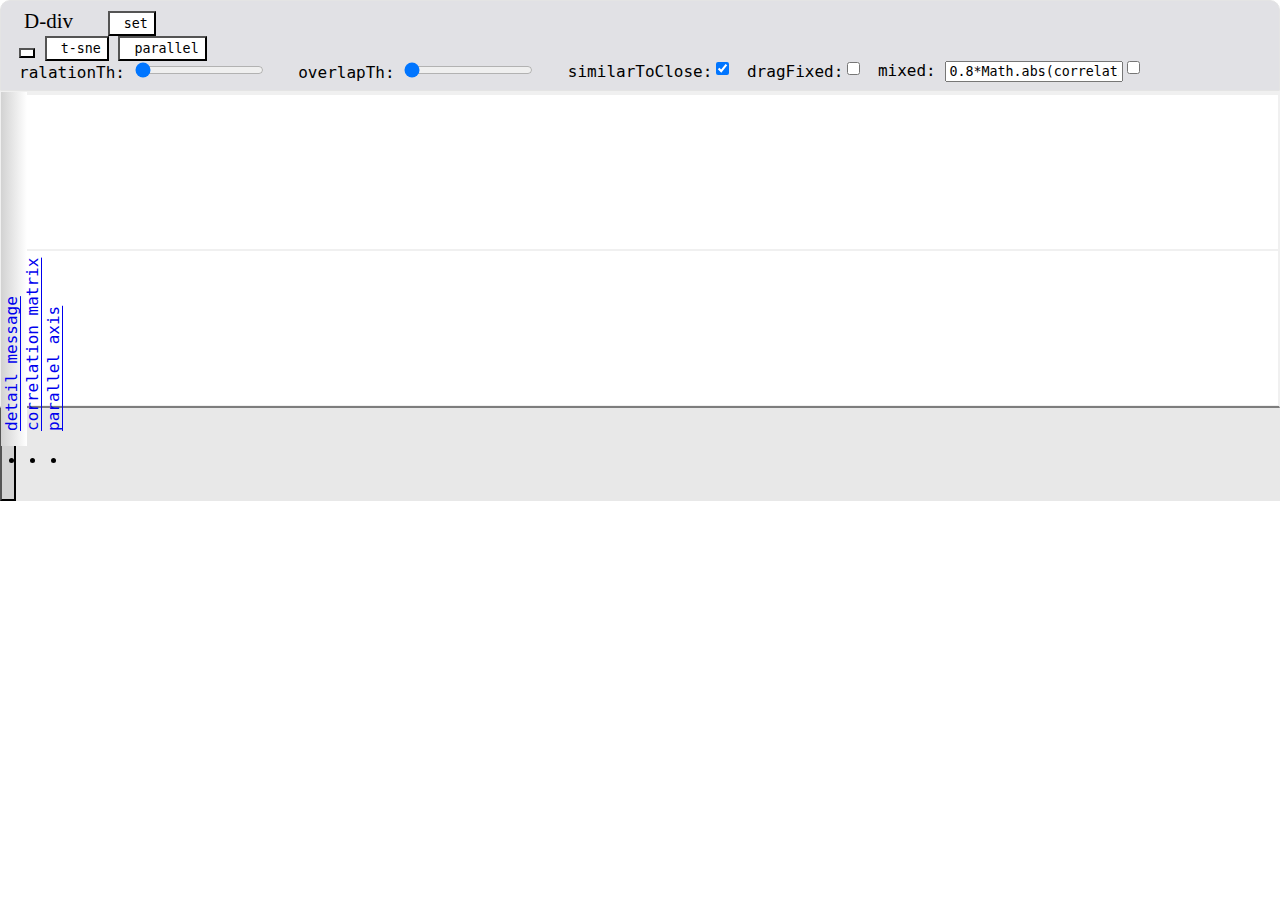
==== index.html @ 35e23835 "12-4-1" ====
<!DOCTYPE html>
<head>
    <meta charset="utf-8"/>
    <meta http-equiv="X-UA-Compatible" content="IE=edge,chrome=1"/>
    <title>HDgraph</title>
    <!--<link rel="shortcut icon" href="./favicon.png"/>-->

    <link href="./css/lib/bootstrap.css" type="text/css" rel="stylesheet"/>

    <link href="./css/index.css" type="text/css" rel="stylesheet"/>
    <link href="./css/lib/input-range.css" type="text/css" rel="stylesheet"/>
    <link href="./css/lib/font-awesome.css" type="text/css" rel="stylesheet"/>
    <link href="./css/oderRelationMatrix.css" type="text/css" rel="stylesheet"/>
    <link href="./css/d3.parcoords.css" rel="stylesheet" type="text/css">

    <link href="./css/lib/toastr.css" rel="stylesheet" type="text/css"/>
    <link href="./css/lib/myToast.css" rel="stylesheet" type="text/css"/>
    <link href="./lib/layui/dist/css/layui.css" rel="stylesheet" type="text/css">
    <link href="./css/layui_myskin.css" rel="stylesheet" type="text/css">
    <link href="./css/gallery.css" rel="stylesheet" type="text/css">
    <link href="./css/gallery0.css" rel="stylesheet" type="text/css">
    <link href="./css/mainRmenu.css" rel="stylesheet" type="text/css">
    <link href="./css/mainSet.css" rel="stylesheet" type="text/css">
    <link href="./css/mainGraph.css" rel="stylesheet" type="text/css">
    <link href="./css/nodeDetail.css" rel="stylesheet" type="text/css">


    <script src="./lib/jquery.js"></script>
    <script src="./lib/rangeSlider.js"></script>
    <script src="./lib/bootstrap.js"></script>

    <script src="./lib/layui/dist/layui.js"></script>
    <script src="./lib/toastr.min.js"></script>
    <script src="./lib/myToastr.js"></script>
    <script src="./lib/raydreams.js"></script>
    <script src="./lib/bootstrap.js"></script>
    <script src="./lib/echarts/echarts.min.js"></script>
    <script src="./lib/echarts-gl/echarts-gl.min.js"></script>
    <script src="./lib/echarts-stat/ecStat.min.js"></script>
    <script src="./lib/echarts/extension/dataTool.min.js"></script>
    <script src="./lib/echarts/extension/bmap.min.js"></script>
    <script src="./lib/simplex.js"></script>
    <script src="./lib/echarts-wordcloud.min.js"></script>
    <script src="./lib/lodash.js"></script>
    <script src="./lib/dat.gui.min.js"></script>
    <script src="./lib/d3.v5.js"></script>
    <script src="./js/mainGraph/d3v4-brush-lite.js"></script>
    <script>
        var d3v4 = d3;
    </script>
    <script src="./lib/d3.js"></script>
    <script src="./lib/d3.svg.multibrush.js"></script>
    <script src="./lib/d3.parcoords.js"></script>
    <script src="./lib/json2.js"></script>
    <script src="./lib/divgrid.js"></script>
    <script src="./lib/mySubject.js"></script>

    <script src="./lib/sylvester.js"></script>
    <script src="./lib/underscore.js"></script>
    <script src="./lib/underscore.math.js"></script>


</head>
<body>

<div class="container-fluid">
    <div class="row clearfix top">
        <div class="col-md-12 column">
                <span class="text-left tip" style="margin: 0px 20px 0px 10px; cursor:default" alt="这是一个高维数据分析系统">
                    <span style="border-radius: 20%; font-family: Comic Sans MS;
    font-size: 21px;">D-div</span>
                    <!--<img src="./favicon.png" style="width: 26px;height: 26px"/>-->
                </span>
            <button class="btn btn-default left_interval" onclick="mainSet(event)"><i class="fa fa-cog"></i>&nbspset
            </button>
            <div class="btn-group left_interval">
                <button type="button" onclick="mainGraph_g.screenShot()" class="btn btn-default tip main-shot"
                        alt="screenShot"><i class="fa fa-camera"></i></button>
                <button type="button" onclick="getAllTSNE()" class="btn btn-default tip" alt="t-sne"><i
                        class="fa fa-magic"></i>&nbsp;t-sne
                </button>
                <button type="button" onclick="externalRefreshParallel('all')" class="btn btn-default tip" alt="parallel"><i
                        class="fa fa-pause"></i>&nbsp;parallel
                </button>
            </div>
            <label class="range-inline range-sm left_interval" id="ralationTh">
                ralationTh: <input type='range' name="" value=0><span class="range-value"></span>
            </label>
            <label class="range-inline range-sm left_interval" id="overlapTh">
                overlapTh: <input type='range' name="" value=0><span class="range-value"></span>
            </label>
            <label class="checkbox-inline left_interval">
                <input type="checkbox" id="inlineCheckbox1" value="similarToClose" checked=true
                       onchange="layoutCheckClick(event)">similarToClose:
            </label>
            <label class="checkbox-inline left_interval">
                <input type="checkbox" id="inlineCheckbox2" value="dragFixed" onchange="layoutCheckClick(event)">dragFixed:
            </label>

            <label style=""  class="checkbox-inline left_interval">
                <input type="checkbox" id="inlineCheckbox3" value="mixedFlag" onchange="mixedCheck(event)">mixed:
                <input type="text" id="inlineInputbox4" value="0.8*Math.abs(correlation)+0.2*overlap" placeholder="0.8*Math.abs(correlation)+0.2*overlap" onchange="makeMixFunction(event)">
            </label>
            <!--<label class="color-inline left_interval">-->
            <!--color:<input type='color' value="#ff0000" oninput="input(event)">-->
            <!--</label>-->
        </div>
    </div>

    <div class="row clearfix middle">
        <div class="col-md-1  col-xs-1 column full_height m-left">
            <ul id="main_legend">
            </ul>
        </div>
        <div class="col-md-6  col-xs-6 column full_height m-center">
            <!-- mainGraph -->
            <div id="mainGraph_controls" class="blowUp">
                <!--width="730" height="700"-->
                <svg id="mainGraph"></svg>
            </div>
        </div>
        <div class="col-md-5 col-xs-5 column full_height m-right">
            <div class="blowUp" style="padding-left: 25px">
                <div id="myMiddleTabCon" class="tab-content blowUp">
                    <div class="tab-pane fade in active blowUp" id="myMiddleTabCon1">
                    </div>
                    <div class="tab-pane fade in  blowUp" id="myMiddleTabCon2">
                        <div id="orderRalation" class="blowUp">
                            <svg id="orderRelationMatrix"></svg>
                        </div>
                    </div>
                    <div class="tab-pane fade blowUp" id="myMiddleTabCon3">
                        <div class="blowUp" id="parallelId">
                            <div id="parallel" class="parcoords blowUp" class="blowUp"></div>
                            <!--<div id="parallel_table"></div>  注意一下高度-->
                        </div>
                    </div>
                </div>
            </div>
            <ul id="myMiddleTab" class="btn-group">
                <li class="btn btn-default  active"><a href="#myMiddleTabCon1" data-toggle="tab">
                    detail message</a>
                </li>
                <li class="btn btn-default"><a  href="#myMiddleTabCon2" data-toggle="tab">
                    correlation matrix</a>
                </li>
                <li class=" btn btn-default"><a id="parallelBtn" href="#myMiddleTabCon3" data-toggle="tab">parallel axis</a></li>
            </ul>
            <!--<div class="full_width m-rt">-->
            <!--<div id="orderRalation" class="blowUp">-->
            <!--<svg id="orderRelationMatrix"></svg>-->
            <!--</div>-->
            <!--</div>-->
            <!--<div class="full_width m-rb">-->
            <!--<div class="blowUp" id="parallelId">-->
            <!--<div id="parallel" class="parcoords blowUp" class="blowUp"></div>-->
            <!--&lt;!&ndash;<div id="parallel_table"></div>  注意一下高度&ndash;&gt;-->
            <!--</div>-->
            <!--</div>-->

        </div>
    </div>
</div>
<div id="galleryOuter" class="gallery bottom-gallery">
    <button type="button" id="gallery-left" onclick="g_scrollLeft(event)" class="btn btn-default "><i
            class="fa fa-caret-left"></i></button>
    <button type="button" id="gallery-right" onclick="g_scrollRight(event)" class="btn btn-default "><i
            class="fa fa-caret-right"></i></button>
    <div class="gallery" style="overflow-x: scroll;overflow-y: hidden;">
        <div id="galleryInner" style="height:100px; ">
            <!--注意，不同的group的data-group一定不能一样，否则，相同group内部的item能拖动到对方肚子里-->
            <!--<div id="g-mainGraph" class="gallery_group" data-group="mainGraph">-->
            <!--<div class="gallery_group_title">标题</div>-->
            <!--<div class="gallery_item">5</div>-->
            <!--</div>-->
            <!--<div class="gallery_item gallery_item_empty"></div>-->
        </div>
        <!--<div id="galleryIn" style="height:100px;width:10000px;background-color: #0b76ac"></div>-->
        <span id="zoomCtl" class=" fa fa-chevron-up"></span>

    </div>
</div>


<ul class="Rmenu" id="mainRmenu" style="display: none;z-index: 1001">
</ul>
<ul class="Rmenu" id="mainLineRmenu" style="display: none;z-index: 1001">
    <li><span onclick="mainLineRmenuClick(this)">kick edge</span></li>
</ul>


</body>
<script>
    function input(target) {
        //console.log(target.target.value);
    }

    var change = function (target) {
        /*内容可自行定义*/
        // console.log($(target).attr("value"));
    }

    var ralationThChg = _.debounce(function (target) {
        // console.log($(target).attr("value"));
        relationThreshold = target.value;
        main_deepRedraw();
    }, 200);
    var overlapThChg = _.debounce(function (target) {
        // console.log($(target).attr("value"));
        overlapThreshold = target.value;
        main_deepRedraw();
    }, 200);
    $('#ralationTh input[type=range]').RangeSlider({min: 0, max: 1, step: 0.01, callback: ralationThChg});
    $('#overlapTh input[type=range]').RangeSlider({min: 0, max: 1, step: 0.01, callback: overlapThChg});
</script>


<script>
    var mylocalURL = "http://localhost:5500/";
    var layoutPara = {
        middle: 0.7,
        bottom: 0.3,
        top: 46,
        middle_rt: 0.7,
        middle_rb: 0.3,

        layoutF: function () {
//            console.log($("body").outerHeight());
            $(".middle").outerHeight(($("body").height() - layoutPara.top) * layoutPara.middle);
            $(".bottom").outerHeight(($("body").height() - layoutPara.top) * layoutPara.bottom);
            $(".m-rt").outerHeight($(".m-right").height() * layoutPara.middle_rt);
            $(".m-rb").outerHeight($(".m-right").height() * layoutPara.middle_rb);
        },
    }

    layoutPara.layoutF();
    window.onresize = function () {  //只能这么写，否则不起作用
        layoutPara.layoutF();
//        parallel_size_update();
//        mainGraph_size_update();
//        orderRelatMatrix_size_update();
//        scatter_size_update();
//        ParaChart_size_update();
//        tsne_size_update();
    }


    var scrobarSize = 8; //宽和高
    var gallery = {
        height: ($("body").height() - layoutPara.top) * layoutPara.bottom - scrobarSize,
        maxHeight: 600,
        minHeight: ($("body").height() - layoutPara.top) * layoutPara.bottom - scrobarSize,
        itemNum: 0,
        groupNum: 0,  //这两个是通过插入，或删除新的item来更新的
        item: {
            height: 100,    //通过gallery 算出来的
            margin: {top: 3, right: 3, bottom: 3, left: 3},
            padding: 0,
            borderWidth: 1,
        },
        group: {  //宽高有子元素撑开
            margin: {left: 2, right: 2,}, //为了美观，上下都应该为0
            padding_left: 50,
        },


    };
    $("#galleryOuter").css("top", ($("body").height() - layoutPara.top) * layoutPara.middle + layoutPara.top + "px");

    var gallery_resize = _.debounce(function () {  //缩放的时候，会进行回调
        mainGraph_g.resize();
        otherGraph_g.resize();
        nodeDetail_g_resize(); //主要是nodeDetail的svg的缩放
    }, 200);


</script>
<script src="./js/layoutCtl.js"></script>
<script src="./js/instructions.js"></script>
<script src="./js/myCommon.js"></script>

<script src="./js/otherSingleGraph/edgeScatter.js"></script>
<script src="./js/otherSingleGraph/nodeDetail.js"></script>
<script src="./js/otherSingleGraph/orderRelationMatrix.js"></script>
<script src="./js/otherSingleGraph/paraBoxplot.js"></script>
<script src="./js/otherSingleGraph/parallel.js"></script>
<script src="./js/otherSingleGraph/t-sne.js"></script>
<script src="./js/otherSingleGraph/detailMess.js"></script>

<script src="./js/mainGraph/mainRmenu.js"></script>
<script src="./js/mainGraph/mainGraphRedraw.js"></script>

<script src='./js/recommend.js'></script>
<script src="./js/mainGraph/mainGraph.js"></script>
<script src="./js/mainGraph/mainSet.js"></script>


<script src="./js/gallery/galleryInterface.js"></script>
<script src="./js/gallery/gallery0.js"></script>
<script src="./js/gallery/galleryUse.js"></script>


<script src="./js/plug/alt_tip.js"></script>
<script src="./js/plug/myEcharts.js"></script>

</html>
---- css/index.css ----
*{
    margin: 0;
    font-family:"monospace", "Arial";
}
html,body{
    width: 100%;
    height: 100%;
    overflow: hidden;
}

.col-xs-1, .col-sm-1, .col-md-1, .col-lg-1, .col-xs-2, .col-sm-2, .col-md-2, .col-lg-2, .col-xs-3, .col-sm-3, .col-md-3, .col-lg-3, .col-xs-4, .col-sm-4, .col-md-4, .col-lg-4, .col-xs-5, .col-sm-5, .col-md-5, .col-lg-5, .col-xs-6, .col-sm-6, .col-md-6, .col-lg-6, .col-xs-7, .col-sm-7, .col-md-7, .col-lg-7, .col-xs-8, .col-sm-8, .col-md-8, .col-lg-8, .col-xs-9, .col-sm-9, .col-md-9, .col-lg-9, .col-xs-10, .col-sm-10, .col-md-10, .col-lg-10, .col-xs-11, .col-sm-11, .col-md-11, .col-lg-11, .col-xs-12, .col-sm-12, .col-md-12, .col-lg-12 {
    padding-right: 5px;
    padding-left: 5px;
}
.btn{
    padding: 3px 6px;
}
.top .btn{
    background-color: #fff;
}
.radio-inline, .checkbox-inline, .color-inline,.range-inline{
    position: relative;
    display: inline-block;
    padding-right: 20px;
    padding-left: 0;
    margin-bottom: 0;
    font-weight: normal;
    vertical-align: middle;
    cursor: pointer;

}
.radio input[type="radio"],
.radio-inline input[type="radio"],
.checkbox input[type="checkbox"],
.checkbox-inline input[type="checkbox"],
.color-inline input[type="color"]{
    position: absolute;
    margin-top: 4px \9;
    /*margin-left: -17px;*/
    right: 3px;
}
.color-inline input[type="color"]{
    border: 1px;
    padding: 0;
    width: 15px;
    height: 20px
}


.top{
    background-color: #bdbcc573;
    border-radius: 10px 10px 0 0;
    border: solid 1px #e4e4e4;
    padding: 8px;
}
.top .left_interval{
    margin-left: 5px;
}
.middle{
    border: solid 1px #f0f0f0;
    background-color: #fff;
    position: relative;
    z-index: 2;
    border-bottom: 2px solid #7d7d7d
}

.middle .m-left{
    /*background-color: #0a6cd6;*/
    border: solid 1px #f0f0f0;
    overflow: auto;
    padding: 0;
}
.middle .m-center{
    /*background-color: #0a2b1d;*/
    border: solid 1px #f0f0f0;
}
.middle .m-right{
    /*background-color: #1b961b;*/
    border: solid 1px #f0f0f0;
    padding: 0;
}
.middle .m-right .m-rt{
    border: solid #f0f0f0;
    border-width: 0 0 1px 0;
}
.middle .m-right .m-rb{
    border: solid #f0f0f0;
    border-width: 1px 0 0 0;
  }

.bottom-gallery{
    border-top: 1px solid #7d7d7d;
    background-color: #fff;
    position: absolute;
    width: 100%;
    bottom: 0;

    /*z-index:-1;*/
    /*需要调成负值才会移动到下面*/
}

.bottom .b-left,.bottom-gallery .b-left{
    padding: 5px;
    border: solid  #f0f0f0;
    border-width: 0 1px;
}



.full_height{
    height:100%
}
.full_width{
    width: 100%;
}


.title{
    border-bottom: solid 2px #00aa00;
    line-height: 40px;
    padding:10px;

}
/*#subspace .color1{*/
    /**/
/*}*/
#subspace .subspaceSpan{
    margin: 0px 5px;
    border: solid 1px;
    border-radius: 5px;
}
#allConnect .allConnectSpan{
     margin: 0px 5px;
     border: solid 1px;
     border-radius: 5px;
 }



#orderRelationMatrix .cell:hover{
    stroke-width:1;
    stroke: #000;
}


#tabs-1{
    border-right: solid 1px #00aa00;
    height: 850px;
    padding: 0px 2px;
    min-width:550px;
}
body {
    margin:0px;
    position:relative;
    left:-0px;
    /*width:1670px;*/
    margin-left:auto;
    margin-right:auto;
    text-align:left;

}
@media (min-width: 1900px) {
    .container {
        width: 1850px;
    }
}
@media (min-width: 1360px) {
    .container {
        width: 1350px;
    }
}
@media (max-width: 992px) {
    #tabs-1{
        border: none;
    }
}
.infoGraph{
    min-width:400px ;
    /*background-color: #000;*/
    height: 850px;
}
#tabs1-content{
    height: 805px;
}
#tabs2-content{
    height: 500px;
    /*background-color: #000;*/
}
#paraGraph{
    height: 305px;
    /*background-color: #f00;*/
}

#base {
    position:relative;
    z-index:0;
    height: 100%;
}
.tab-pane{
    position: relative;
    height: 100%;
}
.blowUp{
    width:100%;
    height: 100%;
}
.dg .c {
    color: #000;
}
.dg .cr{
    color: #fff;
}
#parallel_table {  width: 100%;  overflow: auto; border-top: 1px solid #d0d0d0; height: 160px}
#parallel_table .row, #parallel_table.header { clear: left; font-size: 12px; line-height: 18px; height: 18px; }
#parallel_table .row:nth-child(odd) { background: rgba(0,0,0,0.05); }
#parallel_table .header { font-weight: bold; }
#parallel_table .cell { float: left; overflow: hidden; white-space: nowrap; width: 100px; height: 18px; }
#parallel_table .col-0 { width: 180px; }
#parallel_table .row:hover{
    background: #0a6cd6;
}


.dg.main .close-button{
    background-color: #989898 !important;
    color:#fff !important;
}
.dg.main .close-button:hover{
    background-color: #3e3e3e !important;
}
#myMiddleTab{
    height: 100%;
    width: 26px;
    top:0;
    left:0;
    position: absolute;
    writing-mode: vertical-lr;
    background: linear-gradient(to right, #d2d2d2,#fff);

}
#myMiddleTab li{
    transform:rotate(180deg);
    margin: 0;
    padding: 15px 1px;
    border-radius: 0;
}
---- css/oderRelationMatrix.css ----
/* Copyright 2013 Michael Bostock. All rights reserved. Do not copy. */

/*@import url(//fonts.googleapis.com/css?family=PT+Serif|PT+Serif:b|PT+Serif:i|PT+Sans|PT+Sans:b);*/


#orderRelationMatrix line {
    stroke: #fff;
}

#orderRelationMatrix  .mytextactive{
    fill: #fff !important;
}
#orderRelationMatrix .active{
    fill: #f00 !important;
}

/*#orderRelationMatrix .ocks-org body {*/
    /*background: #fcfcfa;*/
    /*color: #333;*/
    /*font-family: "PT Serif", serif;*/
    /*margin: 1em auto 4em auto;*/
    /*position: relative;*/
    /*width: 960px;*/
/*}*/

/*#orderRelationMatrix .ocks-org header,*/
/*#orderRelationMatrix .ocks-org footer,*/
/*#orderRelationMatrix .ocks-org aside,*/
/*#orderRelationMatrix .ocks-org h1,*/
/*#orderRelationMatrix .ocks-org h2,*/
/*#orderRelationMatrix .ocks-org h3,*/
/*#orderRelationMatrix .ocks-org h4 {*/
    /*font-family: "PT Sans", sans-serif;*/
/*}*/

/*#orderRelationMatrix .ocks-org h1,*/
/*#orderRelationMatrix .ocks-org h2,*/
/*#orderRelationMatrix .ocks-org h3,*/
/*#orderRelationMatrix .ocks-org h4 {*/
    /*color: #000;*/
/*}*/

/*#orderRelationMatrix .ocks-org header,*/
/*#orderRelationMatrix .ocks-org footer {*/
    /*color: #636363;*/
/*}*/



/*.ocks-org header aside,*/
/*.ocks-org footer aside {*/
    /*float: left;*/
    /*margin-right: .5em;*/
/*}*/

/*.ocks-org header aside:after,*/
/*.ocks-org footer aside:after {*/
    /*padding-left: .5em;*/
    /*content: "/";*/
/*}*/

/*footer {*/
    /*margin-top: 8em;*/
/*}*/

/*h1 ~ aside {*/
    /*font-size: small;*/
    /*right: 0;*/
    /*position: absolute;*/
    /*width: 180px;*/
/*}*/

#orderRelationMatrix .cellBackground{
    fill: #eee;
}

#orderRelationMatrix {
    font: 10px sans-serif;
}

#orderRelationMatrix .axis path,#orderRelationMatrix .axis line {
    fill: none;
    stroke: #000;
    shape-rendering: crispEdges;
}
---- css/gallery0.css ----
.gallery_item {
    z-index: 100;
    background-color: #fff !important;
    width: 100px;
    height: 70px;
    margin-left: 5px;
    display: inline-block;
    float: left; /* 不加这句话，会产生闪烁*/
    border-style: solid;
    /*transform: translate(10px,10px);*/
    /*transition:all 0.5s*/
    border-radius: 4px !important;
    border-color: #9c9898;
    box-shadow: 2px 2px 4px rgba(0, 0, 0, 0.48);
    position: relative;
}

.gallery_group {
    float: left;
    padding-left: 50px;
    background-color: #4c4586;
    display: inline-block;
    border-radius: 5px;
    position: relative;
}

#galleryOuter {
    position: absolute;
    top: 400px;
    padding: 0 19px;
}

.gallery {
    height: 100px;
    /*margin: 0 40px;*/
    width: 100%;
    background-color: #e8e8e8;
}
#galleryOuter #gallery-left{
    position: absolute;
    left: 0;
    height:100%;
    background-color:#d2d2d2;
    border-radius: 0;
}
#galleryOuter #gallery-right{
    position: absolute;
    right: 0;
    height:100%;
    background-color:#d2d2d2;
    border-radius: 0;
}
* {
    margin: 0px;
}

html, body {
    width: 100%;
    height: 100%;
    overflow: hidden;
}

/*定义滚动条高宽及背景 高宽分别对应横竖滚动条的尺寸*/
::-webkit-scrollbar {
    width: 8px;
    height: 8px;
    background-color: #F5F5F5;
}

/*定义滚动条轨道 内阴影+圆角*/
::-webkit-scrollbar-track {
    -webkit-box-shadow: inset 0 0 6px rgba(0, 0, 0, 0.3);
    border-radius: 5px;
    background-color: #F5F5F5;
}

/*定义滑块 内阴影+圆角*/
::-webkit-scrollbar-thumb {
    border-radius: 5px;
    box-shadow: inset 0 0 6px rgb(0, 0, 0);
    background-color: #717171;
    width: 20px;
    height: 20px;
}

::-webkit-scrollbar-corner {
    background-color: #dedede
}

#zoomCtl {
    position: absolute;
    top: -12px;
    left: 50%;
    cursor: n-resize;
    height: 16px;
    width: 20px;
    padding: 0;
    background-color: #3110e861;
    border: 0;
    border-radius: 50% 50% 30% 30%;
    transform: scale(1);
    text-align: center;
}

.gallery_empty {
    border: dashed 2px #0C0C0C;
}

.gallery_group_head {
    position: absolute;
    left: 5px;
    top: 5px;
    color: #fff;
    width: 30px;
}

.gallery_group_title {
    margin-bottom: 8px;
}
---- css/mainSet.css ----
#mainSet{
    top:0px;
    left: 0px;
    z-index: 1001;
    width: 300px;
    padding: 20px;
    position: absolute;
    display: none;
    background-color: #fffc;
}
.mainSetItem{
    padding:5px 0px;

}
#mainSet hr {
    border-color: #ccc;
    margin: 0px;
}
#mainSet .imgItem{
    display: inline-block;
    border:#aaa 1px solid;
    border-radius:2px ;
}
#mainSet .imgItem:hover{
    border: #800 dashed 2px;
}
#bzCurve {
    display: block;
    cursor: pointer;
}

figure {
    display: block;
    position: relative;
    padding-left: 20px;
    width: 200px;
}
figcaption {
    display: block;
    position: absolute;
}

#axisAnimation {
    left: -33px;
    top: 80px;
    -webkit-transform: rotate(-90deg);
    -moz-transform: rotate(-90deg);
    -ms-transform: rotate(-90deg);
    -o-transform: rotate(-90deg);
    transform: rotate(-90deg);
}
#axisTime {
    left: 100px;
    top: 205px;
}


label {
    display: block;
    margin-bottom: 10px;
}
label .text {
    display: inline-block;
    width: 70px;
}
#funcOption{
    margin-right: 10px;
    width: 150px;
    padding: 0px 18px;

}
#bzGraph {
    width: 250px;

}
---- css/mainGraph.css ----
#main_legend li{
    border:1px #fff solid ;
    border-radius: 3px;
    white-space: nowrap;
    /*overflow: hidden;*/
    /*text-overflow: ellipsis;*/
}


#mainGraph circle:hover{
    stroke-width: 2 !important;
    stroke: #000 !important;
}


#i_gallery circle:hover{
    stroke-width: 1 !important;
    stroke: #000 !important;
}


#mainGraph .myActiveCircle{
    fill: #222 !important;
}

#mainGraph .link line:hover{
    stroke: #000 !important;
    opacity: 1 !important;
}

#i_gallery .link line:hover{
    stroke: #000 !important;
    opacity: 1 !important;
}

#mainGraph .g-main .back,#i_gallery .g-main .back{

    fill:#bbb !important;
}
/*初始circle*/
#mainGraph  circle {
    stroke: #fff ;
    stroke-width: 1.5px;
}

#mainGraph .gnode .node .splitLine{
    stroke:#fff;
    stroke-width: 1.5px;
}

#i_gallery .gnode .node .splitLine{
    stroke:#fff;
    stroke-width: 1px;
}

/*覆盖cut(黑色)*/
#mainGraph .selected  circle{
    stroke: red !important;
}




#mainGraph text,#i_gallery text {
    cursor:default ;
}

.graph-legend{
    cursor: pointer;
}
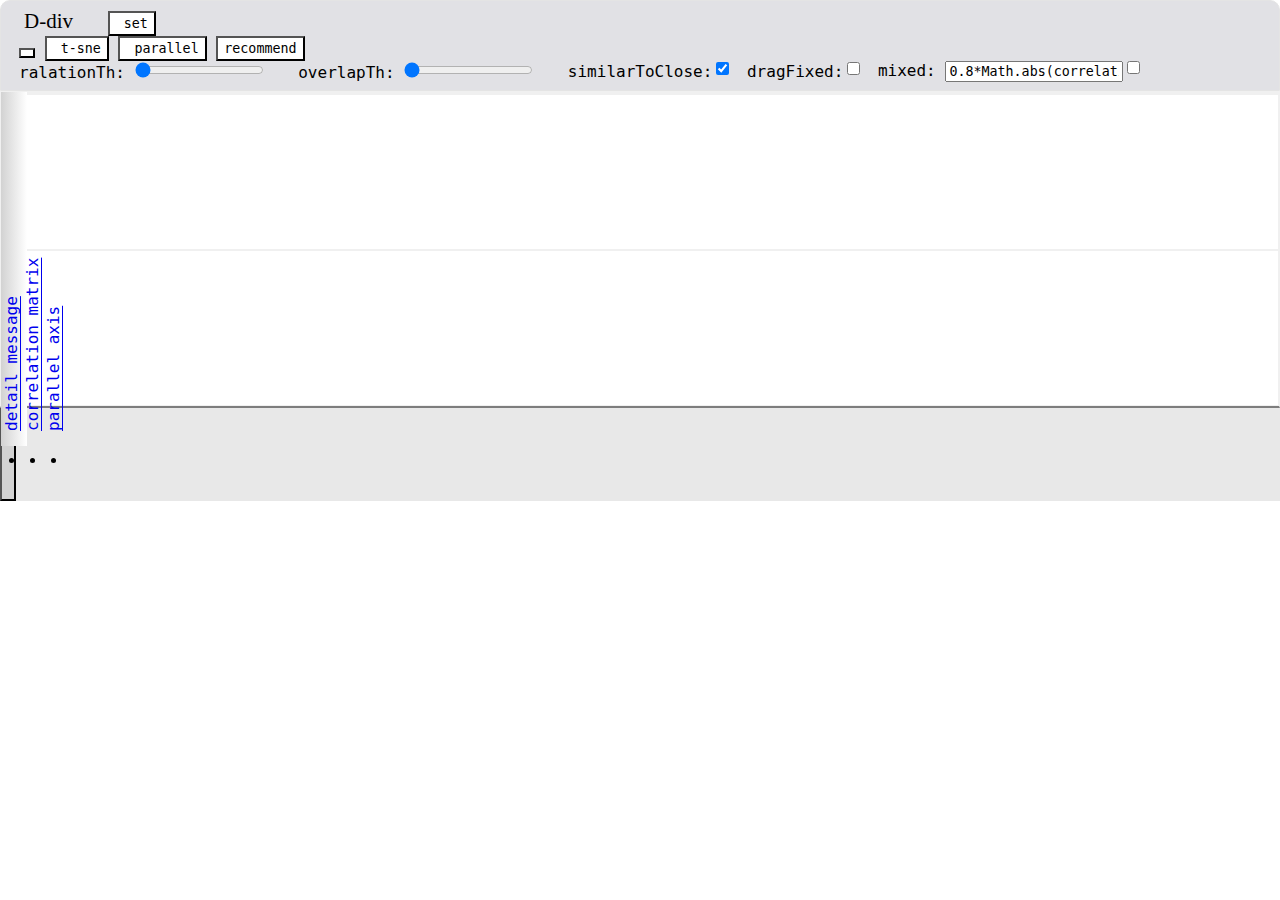
==== commit 1e9c4e2a: "12-4-1" ====
--- a/index.html
+++ b/index.html
@@ -2,7 +2,7 @@
 <head>
     <meta charset="utf-8"/>
     <meta http-equiv="X-UA-Compatible" content="IE=edge,chrome=1"/>
-    <title>HDgraph</title>
+    <title>D-div</title>
     <!--<link rel="shortcut icon" href="./favicon.png"/>-->
 
     <link href="./css/lib/bootstrap.css" type="text/css" rel="stylesheet"/>
@@ -81,6 +81,8 @@
                 </button>
                 <button type="button" onclick="externalRefreshParallel('all')" class="btn btn-default tip" alt="parallel"><i
                         class="fa fa-pause"></i>&nbsp;parallel
+                </button>
+                <button id="recommend_btn" type="button" onclick="getRecommend()" class="btn btn-default tip" alt="recommend">recommend
                 </button>
             </div>
             <label class="range-inline range-sm left_interval" id="ralationTh">
--- a/css/index.css
+++ b/css/index.css
@@ -124,17 +124,25 @@
 /*#subspace .color1{*/
     /**/
 /*}*/
-#subspace .subspaceSpan{
-    margin: 0px 5px;
-    border: solid 1px;
+.recommend p{
+    margin: 4px 0;
+    cursor: default;
+}
+.recommend .MessItem{
+    border-bottom: solid 1px #a0a0a0;
+}
+.recommend span{
+    border: solid 1px #fff;
     border-radius: 5px;
-}
-#allConnect .allConnectSpan{
-     margin: 0px 5px;
-     border: solid 1px;
-     border-radius: 5px;
- }
-
+    line-height: 16px;
+    display: inline-block;
+}
+.recommend .messtitle
+{
+    font-size: 17px;
+    background-color: #ddd;
+    font-weight: 600;
+}
 
 
 #orderRelationMatrix .cell:hover{
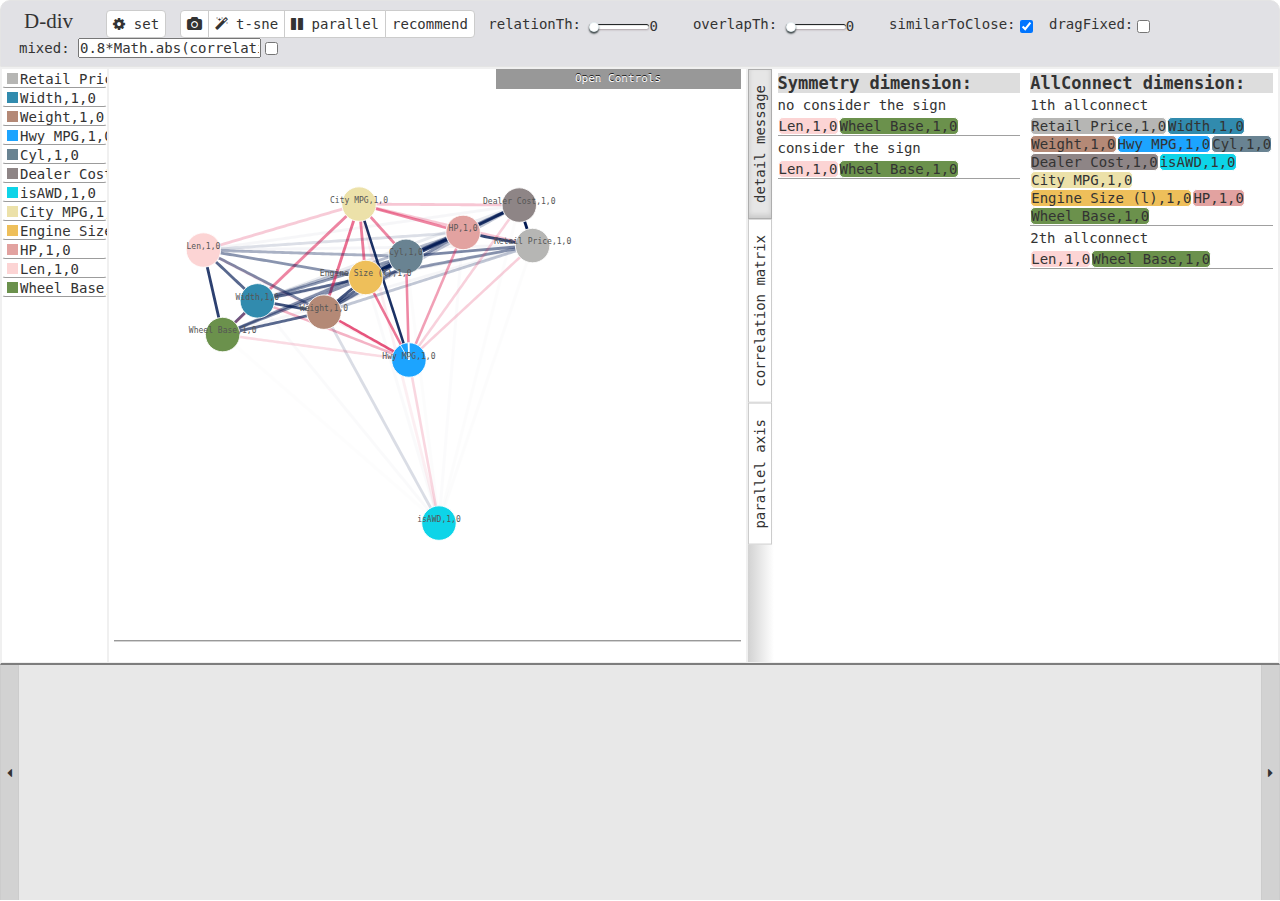
==== commit a1cc1eea: "12-8-2" ====
--- a/index.html
+++ b/index.html
@@ -86,7 +86,7 @@
                 </button>
             </div>
             <label class="range-inline range-sm left_interval" id="ralationTh">
-                ralationTh: <input type='range' name="" value=0><span class="range-value"></span>
+                relationTh: <input type='range' name="" value=0><span class="range-value"></span>
             </label>
             <label class="range-inline range-sm left_interval" id="overlapTh">
                 overlapTh: <input type='range' name="" value=0><span class="range-value"></span>
--- a/css/lib/input-range.css
+++ b/css/lib/input-range.css
@@ -0,0 +1,80 @@
+/*.range-inline{*/
+    /*padding-right: 50px;*/
+/*}*/
+/*.range-inline input[type="range"]{*/
+    /*border: 1px;*/
+    /*padding: 0px;*/
+    /*width: 15px;*/
+    /*height: 20px;*/
+    /*position: absolute;*/
+    /*margin-top: 4px \9;*/
+    /*!*margin-left: -17px;*!*/
+    /*right: 3px;*/
+/*}*/
+
+input[type=range] {
+    -webkit-appearance: none;
+    width: 300px;
+    border-radius: 10px; /*这个属性设置使填充进度条时的图形为圆角*/
+}
+input[type=range]:focus {
+    outline: none;
+}
+
+/*轨道*/
+input[type=range]::-webkit-slider-runnable-track {
+    height: 15px;
+    border-radius: 10px; /*将轨道设为圆角的*/
+    box-shadow: 0 1px 1px #def3f8, inset 0 .125em .125em #0d1112; /*轨道内置阴影效果*/
+}
+/*滑块*/
+input[type=range]::-webkit-slider-thumb {
+    -webkit-appearance: none;
+    height: 25px;
+    width: 25px;
+    margin-top: -5px; /*使滑块超出轨道部分的偏移量相等*/
+    background: #ffffff;
+    border-radius: 50%; /*外观设置为圆形*/
+    border: solid 0.125em rgba(205, 224, 230, 0.5); /*设置边框*/
+    box-shadow: 0 .125em .125em #3b4547; /*添加底部阴影*/
+}
+input[type=range]::-moz-range-progress {
+    background: linear-gradient(to right, #059CFA, white 100%, white);
+    height: 13px;
+    border-radius: 10px;
+}
+.range-inline{
+/*根据需要添加padding-right，一般为数字越长，数值相应调大*/
+    padding-right: 30px;
+}
+.range-inline input[type="range"]{
+    display: inline-block;
+    width: 100px;
+}
+.range-sm input[type="range"]{
+    height: 5px;
+    width: 60px;
+    margin-bottom: 0px;
+}
+.range-sm .range-value{
+    position: absolute;
+    /*很有意思，不设置left或者right的话，初始位置按relative*/
+    bottom: -2px;
+}
+/*轨道*/
+.range-sm input[type=range]::-webkit-slider-runnable-track {
+    height: 5px;
+    border-radius: 2.5px; /*将轨道设为圆角的*/
+    box-shadow: 0 1px 2px #aea3a8, inset 0 1px 1px #0d1112; /*轨道内置阴影效果*/
+}
+/*滑块*/
+.range-sm input[type=range]::-webkit-slider-thumb {
+    -webkit-appearance: none;
+    height: 10px;
+    width: 10px;
+    margin-top: -2.5px; /*使滑块超出轨道部分的偏移量相等*/
+    background: #ffffff;
+    border-radius: 50%; /*外观设置为圆形*/
+    border: solid 0.125em rgba(205, 224, 230, 0.5); /*设置边框*/
+    box-shadow: 0 .125em .125em #3b4547; /*添加底部阴影*/
+}
--- a/css/oderRelationMatrix.css
+++ b/css/oderRelationMatrix.css
@@ -12,6 +12,9 @@
 }
 #orderRelationMatrix .active{
     fill: #f00 !important;
+}
+#orderRelationMatrix text{
+    cursor: default;
 }
 
 /*#orderRelationMatrix .ocks-org body {*/
--- a/css/d3.parcoords.css
+++ b/css/d3.parcoords.css
@@ -0,0 +1,40 @@
+.parcoords > canvas {
+  font: 14px sans-serif;
+  position: absolute;
+}
+.parcoords > canvas {
+  pointer-events: none;
+}
+.parcoords text.label {
+  cursor: default;
+  display: inline;
+  padding: 0;
+  font-size: 75%;
+  font-weight: 400;
+  line-height: 1;
+  text-align: center;
+  white-space: nowrap;
+  vertical-align: baseline;
+}
+.parcoords rect.background:hover {
+  fill: rgba(120,120,120,0.2);
+}
+.parcoords canvas {
+  opacity: 1;
+  transition: opacity 0.3s;
+  -moz-transition: opacity 0.3s;
+  -webkit-transition: opacity 0.3s;
+  -o-transition: opacity 0.3s;
+}
+.parcoords canvas.faded {
+  opacity: 0.25;
+}
+.parcoords {
+  -webkit-touch-callout: none;
+  -webkit-user-select: none;
+  -khtml-user-select: none;
+  -moz-user-select: none;
+  -ms-user-select: none;
+  user-select: none;
+  background-color: white;
+}
--- a/css/lib/toastr.css
+++ b/css/lib/toastr.css
@@ -0,0 +1,242 @@
+/*
+ * Note that this is toastr v2.1.3, the "latest" version in url has no more maintenance,
+ * please go to https://cdnjs.com/libraries/toastr.js and pick a certain version you want to use,
+ * make sure you copy the url from the website since the url may change between versions.
+ * */
+.toast-title {
+  font-weight: bold;
+}
+.toast-message {
+  -ms-word-wrap: break-word;
+  word-wrap: break-word;
+}
+.toast-message a,
+.toast-message label {
+  color: #FFFFFF;
+}
+.toast-message a:hover {
+  color: #CCCCCC;
+  text-decoration: none;
+}
+.toast-close-button {
+  position: relative;
+  right: -0.3em;
+  top: -0.3em;
+  float: right;
+  font-size: 20px;
+  font-weight: bold;
+  color: #FFFFFF;
+  -webkit-text-shadow: 0 1px 0 #ffffff;
+  text-shadow: 0 1px 0 #ffffff;
+  opacity: 0.8;
+  -ms-filter: progid:DXImageTransform.Microsoft.Alpha(Opacity=80);
+  filter: alpha(opacity=80);
+  line-height: 1;
+}
+.toast-close-button:hover,
+.toast-close-button:focus {
+  color: #000000;
+  text-decoration: none;
+  cursor: pointer;
+  opacity: 0.4;
+  -ms-filter: progid:DXImageTransform.Microsoft.Alpha(Opacity=40);
+  filter: alpha(opacity=40);
+}
+.rtl .toast-close-button {
+  left: -0.3em;
+  float: left;
+  right: 0.3em;
+}
+/*Additional properties for button version
+ iOS requires the button element instead of an anchor tag.
+ If you want the anchor version, it requires `href="#"`.*/
+button.toast-close-button {
+  padding: 0;
+  cursor: pointer;
+  background: transparent;
+  border: 0;
+  -webkit-appearance: none;
+}
+.toast-top-center {
+  top: 0;
+  right: 0;
+  width: 100%;
+}
+.toast-bottom-center {
+  bottom: 0;
+  right: 0;
+  width: 100%;
+}
+.toast-top-full-width {
+  top: 0;
+  right: 0;
+  width: 100%;
+}
+.toast-bottom-full-width {
+  bottom: 0;
+  right: 0;
+  width: 100%;
+}
+.toast-top-left {
+  top: 12px;
+  left: 12px;
+}
+.toast-top-right {
+  top: 12px;
+  right: 12px;
+}
+.toast-bottom-right {
+  right: 12px;
+  bottom: 12px;
+}
+.toast-bottom-left {
+  bottom: 12px;
+  left: 12px;
+}
+#toast-container {
+  position: fixed;
+  z-index: 999999;
+  pointer-events: none;
+  top:10px;
+  /*overrides*/
+}
+#toast-container * {
+  -moz-box-sizing: border-box;
+  -webkit-box-sizing: border-box;
+  box-sizing: border-box;
+}
+#toast-container > div {
+  position: relative;
+  pointer-events: auto;
+  overflow: hidden;
+  margin: 0 0 6px;
+  padding: 15px 15px 15px 50px;
+  width: 300px;
+  -moz-border-radius: 3px 3px 3px 3px;
+  -webkit-border-radius: 3px 3px 3px 3px;
+  border-radius: 3px 3px 3px 3px;
+  background-position: 15px center;
+  background-repeat: no-repeat;
+  -moz-box-shadow: 0 0 12px #999999;
+  -webkit-box-shadow: 0 0 12px #999999;
+  box-shadow: 0 0 12px #999999;
+  color: #FFFFFF;
+  opacity: 0.8;
+  -ms-filter: progid:DXImageTransform.Microsoft.Alpha(Opacity=80);
+  filter: alpha(opacity=80);
+}
+#toast-container > div.rtl {
+  direction: rtl;
+  padding: 15px 50px 15px 15px;
+  background-position: right 15px center;
+}
+#toast-container > div:hover {
+  -moz-box-shadow: 0 0 12px #000000;
+  -webkit-box-shadow: 0 0 12px #000000;
+  box-shadow: 0 0 12px #000000;
+  opacity: 1;
+  -ms-filter: progid:DXImageTransform.Microsoft.Alpha(Opacity=100);
+  filter: alpha(opacity=100);
+  cursor: pointer;
+}
+#toast-container > .toast-info {
+  background-image: url("[data-uri]") !important;
+}
+#toast-container > .toast-error {
+  background-image: url("[data-uri]") !important;
+}
+#toast-container > .toast-success {
+  background-image: url("[data-uri]") !important;
+}
+#toast-container > .toast-warning {
+  background-image: url("[data-uri]") !important;
+}
+#toast-container.toast-top-center > div,
+#toast-container.toast-bottom-center > div {
+  width: 300px;
+  margin-left: auto;
+  margin-right: auto;
+}
+#toast-container.toast-top-full-width > div,
+#toast-container.toast-bottom-full-width > div {
+  width: 96%;
+  margin-left: auto;
+  margin-right: auto;
+}
+.toast {
+  background-color: #030303;
+}
+.toast-success {
+  background-color: #51A351;
+  padding-top:5px!important;
+  padding-bottom: 5px!important;
+}
+.toast-error {
+  background-color: #BD362F;
+  padding-top:5px!important;
+  padding-bottom: 5px!important;
+}
+.toast-info {
+  background-color: #2F96B4;
+  padding-top:5px!important;
+  padding-bottom: 5px!important;
+}
+.toast-warning {
+  background-color: #F89406;
+  padding-top:5px!important;
+  padding-bottom: 5px!important;
+}
+.toast-progress {
+  position: absolute;
+  left: 0;
+  bottom: 0;
+  height: 4px;
+  background-color: #000000;
+  opacity: 0.4;
+  -ms-filter: progid:DXImageTransform.Microsoft.Alpha(Opacity=40);
+  filter: alpha(opacity=40);
+}
+/*Responsive Design*/
+@media all and (max-width: 240px) {
+  #toast-container > div {
+    padding: 8px 8px 8px 50px;
+    width: 11em;
+  }
+  #toast-container > div.rtl {
+    padding: 8px 50px 8px 8px;
+  }
+  #toast-container .toast-close-button {
+    right: -0.2em;
+    top: -0.2em;
+  }
+  #toast-container .rtl .toast-close-button {
+    left: -0.2em;
+    right: 0.2em;
+  }
+}
+@media all and (min-width: 241px) and (max-width: 480px) {
+  #toast-container > div {
+    padding: 8px 8px 8px 50px;
+    width: 18em;
+  }
+  #toast-container > div.rtl {
+    padding: 8px 50px 8px 8px;
+  }
+  #toast-container .toast-close-button {
+    right: -0.2em;
+    top: -0.2em;
+  }
+  #toast-container .rtl .toast-close-button {
+    left: -0.2em;
+    right: 0.2em;
+  }
+}
+@media all and (min-width: 481px) and (max-width: 768px) {
+  #toast-container > div {
+    padding: 15px 15px 15px 50px;
+    width: 25em;
+  }
+  #toast-container > div.rtl {
+    padding: 15px 50px 15px 15px;
+  }
+}--- a/css/lib/myToast.css
+++ b/css/lib/myToast.css
@@ -0,0 +1,34 @@
+/*body {*/
+    /*margin: 5em;*/
+/*}*/
+/*li {*/
+    /*font-size: 18px;*/
+    /*padding: 4px;*/
+/*}*/
+
+#toast-container > .toast {
+    background-image: none !important;
+}
+
+#toast-container > .toast:before {
+    position: fixed;
+    font-family: FontAwesome;
+    font-size: 24px;
+    line-height: 18px;
+    float: left;
+    color: #FFF;
+    padding-right: 0.5em;
+    margin: auto 0.5em auto -1.5em;
+}
+#toast-container > .toast-warning:before {
+    content: "\f12a";
+}
+#toast-container > .toast-error:before {
+    content: "\f00d";
+}
+#toast-container > .toast-info:before {
+    content: "\f129";
+}
+#toast-container > .toast-success:before {
+    content: "\f00c";
+}
--- a/lib/layui/dist/css/layui.css
+++ b/lib/layui/dist/css/layui.css
@@ -0,0 +1,2 @@
+/** layui-v2.4.3 MIT License By https://www.layui.com */
+ .layui-inline,img{display:inline-block;vertical-align:middle}h1,h2,h3,h4,h5,h6{font-weight:400}.layui-edge,.layui-header,.layui-inline,.layui-main{position:relative}.layui-btn,.layui-edge,.layui-inline,img{vertical-align:middle}.layui-btn,.layui-disabled,.layui-icon,.layui-unselect{-webkit-user-select:none;-ms-user-select:none;-moz-user-select:none}blockquote,body,button,dd,div,dl,dt,form,h1,h2,h3,h4,h5,h6,input,li,ol,p,pre,td,textarea,th,ul{margin:0;padding:0;-webkit-tap-highlight-color:rgba(0,0,0,0)}a:active,a:hover{outline:0}img{border:none}li{list-style:none}table{border-collapse:collapse;border-spacing:0}h4,h5,h6{font-size:100%}button,input,optgroup,option,select,textarea{font-family:inherit;font-size:inherit;font-style:inherit;font-weight:inherit;outline:0}pre{white-space:pre-wrap;white-space:-moz-pre-wrap;white-space:-pre-wrap;white-space:-o-pre-wrap;word-wrap:break-word}body{line-height:24px;font:14px Helvetica Neue,Helvetica,PingFang SC,Tahoma,Arial,sans-serif}hr{height:1px;margin:10px 0;border:0;clear:both}a{color:#333;text-decoration:none}a:hover{color:#777}a cite{font-style:normal;*cursor:pointer}.layui-border-box,.layui-border-box *{box-sizing:border-box}.layui-box,.layui-box *{box-sizing:content-box}.layui-clear{clear:both;*zoom:1}.layui-clear:after{content:'\20';clear:both;*zoom:1;display:block;height:0}.layui-inline{*display:inline;*zoom:1}.layui-edge{display:inline-block;width:0;height:0;border-width:6px;border-style:dashed;border-color:transparent;overflow:hidden}.layui-edge-top{top:-4px;border-bottom-color:#999;border-bottom-style:solid}.layui-edge-right{border-left-color:#999;border-left-style:solid}.layui-edge-bottom{top:2px;border-top-color:#999;border-top-style:solid}.layui-edge-left{border-right-color:#999;border-right-style:solid}.layui-elip{text-overflow:ellipsis;overflow:hidden;white-space:nowrap}.layui-disabled,.layui-disabled:hover{color:#d2d2d2!important;cursor:not-allowed!important}.layui-circle{border-radius:100%}.layui-show{display:block!important}.layui-hide{display:none!important}@font-face{font-family:layui-icon;src:url(../font/iconfont.eot?v=240);src:url(../font/iconfont.eot?v=240#iefix) format('embedded-opentype'),url(../font/iconfont.svg?v=240#iconfont) format('svg'),url(../font/iconfont.woff?v=240) format('woff'),url(../font/iconfont.ttf?v=240) format('truetype')}.layui-icon{font-family:layui-icon!important;font-size:16px;font-style:normal;-webkit-font-smoothing:antialiased;-moz-osx-font-smoothing:grayscale}.layui-icon-reply-fill:before{content:"\e611"}.layui-icon-set-fill:before{content:"\e614"}.layui-icon-menu-fill:before{content:"\e60f"}.layui-icon-search:before{content:"\e615"}.layui-icon-share:before{content:"\e641"}.layui-icon-set-sm:before{content:"\e620"}.layui-icon-engine:before{content:"\e628"}.layui-icon-close:before{content:"\1006"}.layui-icon-close-fill:before{content:"\1007"}.layui-icon-chart-screen:before{content:"\e629"}.layui-icon-star:before{content:"\e600"}.layui-icon-circle-dot:before{content:"\e617"}.layui-icon-chat:before{content:"\e606"}.layui-icon-release:before{content:"\e609"}.layui-icon-list:before{content:"\e60a"}.layui-icon-chart:before{content:"\e62c"}.layui-icon-ok-circle:before{content:"\1005"}.layui-icon-layim-theme:before{content:"\e61b"}.layui-icon-table:before{content:"\e62d"}.layui-icon-right:before{content:"\e602"}.layui-icon-left:before{content:"\e603"}.layui-icon-cart-simple:before{content:"\e698"}.layui-icon-face-cry:before{content:"\e69c"}.layui-icon-face-smile:before{content:"\e6af"}.layui-icon-survey:before{content:"\e6b2"}.layui-icon-tree:before{content:"\e62e"}.layui-icon-upload-circle:before{content:"\e62f"}.layui-icon-add-circle:before{content:"\e61f"}.layui-icon-download-circle:before{content:"\e601"}.layui-icon-templeate-1:before{content:"\e630"}.layui-icon-util:before{content:"\e631"}.layui-icon-face-surprised:before{content:"\e664"}.layui-icon-edit:before{content:"\e642"}.layui-icon-speaker:before{content:"\e645"}.layui-icon-down:before{content:"\e61a"}.layui-icon-file:before{content:"\e621"}.layui-icon-layouts:before{content:"\e632"}.layui-icon-rate-half:before{content:"\e6c9"}.layui-icon-add-circle-fine:before{content:"\e608"}.layui-icon-prev-circle:before{content:"\e633"}.layui-icon-read:before{content:"\e705"}.layui-icon-404:before{content:"\e61c"}.layui-icon-carousel:before{content:"\e634"}.layui-icon-help:before{content:"\e607"}.layui-icon-code-circle:before{content:"\e635"}.layui-icon-water:before{content:"\e636"}.layui-icon-username:before{content:"\e66f"}.layui-icon-find-fill:before{content:"\e670"}.layui-icon-about:before{content:"\e60b"}.layui-icon-location:before{content:"\e715"}.layui-icon-up:before{content:"\e619"}.layui-icon-pause:before{content:"\e651"}.layui-icon-date:before{content:"\e637"}.layui-icon-layim-uploadfile:before{content:"\e61d"}.layui-icon-delete:before{content:"\e640"}.layui-icon-play:before{content:"\e652"}.layui-icon-top:before{content:"\e604"}.layui-icon-friends:before{content:"\e612"}.layui-icon-refresh-3:before{content:"\e9aa"}.layui-icon-ok:before{content:"\e605"}.layui-icon-layer:before{content:"\e638"}.layui-icon-face-smile-fine:before{content:"\e60c"}.layui-icon-dollar:before{content:"\e659"}.layui-icon-group:before{content:"\e613"}.layui-icon-layim-download:before{content:"\e61e"}.layui-icon-picture-fine:before{content:"\e60d"}.layui-icon-link:before{content:"\e64c"}.layui-icon-diamond:before{content:"\e735"}.layui-icon-log:before{content:"\e60e"}.layui-icon-rate-solid:before{content:"\e67a"}.layui-icon-fonts-del:before{content:"\e64f"}.layui-icon-unlink:before{content:"\e64d"}.layui-icon-fonts-clear:before{content:"\e639"}.layui-icon-triangle-r:before{content:"\e623"}.layui-icon-circle:before{content:"\e63f"}.layui-icon-radio:before{content:"\e643"}.layui-icon-align-center:before{content:"\e647"}.layui-icon-align-right:before{content:"\e648"}.layui-icon-align-left:before{content:"\e649"}.layui-icon-loading-1:before{content:"\e63e"}.layui-icon-return:before{content:"\e65c"}.layui-icon-fonts-strong:before{content:"\e62b"}.layui-icon-upload:before{content:"\e67c"}.layui-icon-dialogue:before{content:"\e63a"}.layui-icon-video:before{content:"\e6ed"}.layui-icon-headset:before{content:"\e6fc"}.layui-icon-cellphone-fine:before{content:"\e63b"}.layui-icon-add-1:before{content:"\e654"}.layui-icon-face-smile-b:before{content:"\e650"}.layui-icon-fonts-html:before{content:"\e64b"}.layui-icon-form:before{content:"\e63c"}.layui-icon-cart:before{content:"\e657"}.layui-icon-camera-fill:before{content:"\e65d"}.layui-icon-tabs:before{content:"\e62a"}.layui-icon-fonts-code:before{content:"\e64e"}.layui-icon-fire:before{content:"\e756"}.layui-icon-set:before{content:"\e716"}.layui-icon-fonts-u:before{content:"\e646"}.layui-icon-triangle-d:before{content:"\e625"}.layui-icon-tips:before{content:"\e702"}.layui-icon-picture:before{content:"\e64a"}.layui-icon-more-vertical:before{content:"\e671"}.layui-icon-flag:before{content:"\e66c"}.layui-icon-loading:before{content:"\e63d"}.layui-icon-fonts-i:before{content:"\e644"}.layui-icon-refresh-1:before{content:"\e666"}.layui-icon-rmb:before{content:"\e65e"}.layui-icon-home:before{content:"\e68e"}.layui-icon-user:before{content:"\e770"}.layui-icon-notice:before{content:"\e667"}.layui-icon-login-weibo:before{content:"\e675"}.layui-icon-voice:before{content:"\e688"}.layui-icon-upload-drag:before{content:"\e681"}.layui-icon-login-qq:before{content:"\e676"}.layui-icon-snowflake:before{content:"\e6b1"}.layui-icon-file-b:before{content:"\e655"}.layui-icon-template:before{content:"\e663"}.layui-icon-auz:before{content:"\e672"}.layui-icon-console:before{content:"\e665"}.layui-icon-app:before{content:"\e653"}.layui-icon-prev:before{content:"\e65a"}.layui-icon-website:before{content:"\e7ae"}.layui-icon-next:before{content:"\e65b"}.layui-icon-component:before{content:"\e857"}.layui-icon-more:before{content:"\e65f"}.layui-icon-login-wechat:before{content:"\e677"}.layui-icon-shrink-right:before{content:"\e668"}.layui-icon-spread-left:before{content:"\e66b"}.layui-icon-camera:before{content:"\e660"}.layui-icon-note:before{content:"\e66e"}.layui-icon-refresh:before{content:"\e669"}.layui-icon-female:before{content:"\e661"}.layui-icon-male:before{content:"\e662"}.layui-icon-password:before{content:"\e673"}.layui-icon-senior:before{content:"\e674"}.layui-icon-theme:before{content:"\e66a"}.layui-icon-tread:before{content:"\e6c5"}.layui-icon-praise:before{content:"\e6c6"}.layui-icon-star-fill:before{content:"\e658"}.layui-icon-rate:before{content:"\e67b"}.layui-icon-template-1:before{content:"\e656"}.layui-icon-vercode:before{content:"\e679"}.layui-icon-cellphone:before{content:"\e678"}.layui-icon-screen-full:before{content:"\e622"}.layui-icon-screen-restore:before{content:"\e758"}.layui-icon-cols:before{content:"\e610"}.layui-icon-export:before{content:"\e67d"}.layui-icon-print:before{content:"\e66d"}.layui-icon-slider:before{content:"\e714"}.layui-main{width:1140px;margin:0 auto}.layui-header{z-index:1000;height:60px}.layui-header a:hover{transition:all .5s;-webkit-transition:all .5s}.layui-side{position:fixed;left:0;top:0;bottom:0;z-index:999;width:200px;overflow-x:hidden}.layui-side-scroll{position:relative;width:220px;height:100%;overflow-x:hidden}.layui-body{position:absolute;left:200px;right:0;top:0;bottom:0;z-index:998;width:auto;overflow:hidden;overflow-y:auto;box-sizing:border-box}.layui-layout-body{overflow:hidden}.layui-layout-admin .layui-header{background-color:#23262E}.layui-layout-admin .layui-side{top:60px;width:200px;overflow-x:hidden}.layui-layout-admin .layui-body{top:60px;bottom:44px}.layui-layout-admin .layui-main{width:auto;margin:0 15px}.layui-layout-admin .layui-footer{position:fixed;left:200px;right:0;bottom:0;height:44px;line-height:44px;padding:0 15px;background-color:#eee}.layui-layout-admin .layui-logo{position:absolute;left:0;top:0;width:200px;height:100%;line-height:60px;text-align:center;color:#009688;font-size:16px}.layui-layout-admin .layui-header .layui-nav{background:0 0}.layui-layout-left{position:absolute!important;left:200px;top:0}.layui-layout-right{position:absolute!important;right:0;top:0}.layui-container{position:relative;margin:0 auto;padding:0 15px;box-sizing:border-box}.layui-fluid{position:relative;margin:0 auto;padding:0 15px}.layui-row:after,.layui-row:before{content:'';display:block;clear:both}.layui-col-lg1,.layui-col-lg10,.layui-col-lg11,.layui-col-lg12,.layui-col-lg2,.layui-col-lg3,.layui-col-lg4,.layui-col-lg5,.layui-col-lg6,.layui-col-lg7,.layui-col-lg8,.layui-col-lg9,.layui-col-md1,.layui-col-md10,.layui-col-md11,.layui-col-md12,.layui-col-md2,.layui-col-md3,.layui-col-md4,.layui-col-md5,.layui-col-md6,.layui-col-md7,.layui-col-md8,.layui-col-md9,.layui-col-sm1,.layui-col-sm10,.layui-col-sm11,.layui-col-sm12,.layui-col-sm2,.layui-col-sm3,.layui-col-sm4,.layui-col-sm5,.layui-col-sm6,.layui-col-sm7,.layui-col-sm8,.layui-col-sm9,.layui-col-xs1,.layui-col-xs10,.layui-col-xs11,.layui-col-xs12,.layui-col-xs2,.layui-col-xs3,.layui-col-xs4,.layui-col-xs5,.layui-col-xs6,.layui-col-xs7,.layui-col-xs8,.layui-col-xs9{position:relative;display:block;box-sizing:border-box}.layui-col-xs1,.layui-col-xs10,.layui-col-xs11,.layui-col-xs12,.layui-col-xs2,.layui-col-xs3,.layui-col-xs4,.layui-col-xs5,.layui-col-xs6,.layui-col-xs7,.layui-col-xs8,.layui-col-xs9{float:left}.layui-col-xs1{width:8.33333333%}.layui-col-xs2{width:16.66666667%}.layui-col-xs3{width:25%}.layui-col-xs4{width:33.33333333%}.layui-col-xs5{width:41.66666667%}.layui-col-xs6{width:50%}.layui-col-xs7{width:58.33333333%}.layui-col-xs8{width:66.66666667%}.layui-col-xs9{width:75%}.layui-col-xs10{width:83.33333333%}.layui-col-xs11{width:91.66666667%}.layui-col-xs12{width:100%}.layui-col-xs-offset1{margin-left:8.33333333%}.layui-col-xs-offset2{margin-left:16.66666667%}.layui-col-xs-offset3{margin-left:25%}.layui-col-xs-offset4{margin-left:33.33333333%}.layui-col-xs-offset5{margin-left:41.66666667%}.layui-col-xs-offset6{margin-left:50%}.layui-col-xs-offset7{margin-left:58.33333333%}.layui-col-xs-offset8{margin-left:66.66666667%}.layui-col-xs-offset9{margin-left:75%}.layui-col-xs-offset10{margin-left:83.33333333%}.layui-col-xs-offset11{margin-left:91.66666667%}.layui-col-xs-offset12{margin-left:100%}@media screen and (max-width:768px){.layui-hide-xs{display:none!important}.layui-show-xs-block{display:block!important}.layui-show-xs-inline{display:inline!important}.layui-show-xs-inline-block{display:inline-block!important}}@media screen and (min-width:768px){.layui-container{width:750px}.layui-hide-sm{display:none!important}.layui-show-sm-block{display:block!important}.layui-show-sm-inline{display:inline!important}.layui-show-sm-inline-block{display:inline-block!important}.layui-col-sm1,.layui-col-sm10,.layui-col-sm11,.layui-col-sm12,.layui-col-sm2,.layui-col-sm3,.layui-col-sm4,.layui-col-sm5,.layui-col-sm6,.layui-col-sm7,.layui-col-sm8,.layui-col-sm9{float:left}.layui-col-sm1{width:8.33333333%}.layui-col-sm2{width:16.66666667%}.layui-col-sm3{width:25%}.layui-col-sm4{width:33.33333333%}.layui-col-sm5{width:41.66666667%}.layui-col-sm6{width:50%}.layui-col-sm7{width:58.33333333%}.layui-col-sm8{width:66.66666667%}.layui-col-sm9{width:75%}.layui-col-sm10{width:83.33333333%}.layui-col-sm11{width:91.66666667%}.layui-col-sm12{width:100%}.layui-col-sm-offset1{margin-left:8.33333333%}.layui-col-sm-offset2{margin-left:16.66666667%}.layui-col-sm-offset3{margin-left:25%}.layui-col-sm-offset4{margin-left:33.33333333%}.layui-col-sm-offset5{margin-left:41.66666667%}.layui-col-sm-offset6{margin-left:50%}.layui-col-sm-offset7{margin-left:58.33333333%}.layui-col-sm-offset8{margin-left:66.66666667%}.layui-col-sm-offset9{margin-left:75%}.layui-col-sm-offset10{margin-left:83.33333333%}.layui-col-sm-offset11{margin-left:91.66666667%}.layui-col-sm-offset12{margin-left:100%}}@media screen and (min-width:992px){.layui-container{width:970px}.layui-hide-md{display:none!important}.layui-show-md-block{display:block!important}.layui-show-md-inline{display:inline!important}.layui-show-md-inline-block{display:inline-block!important}.layui-col-md1,.layui-col-md10,.layui-col-md11,.layui-col-md12,.layui-col-md2,.layui-col-md3,.layui-col-md4,.layui-col-md5,.layui-col-md6,.layui-col-md7,.layui-col-md8,.layui-col-md9{float:left}.layui-col-md1{width:8.33333333%}.layui-col-md2{width:16.66666667%}.layui-col-md3{width:25%}.layui-col-md4{width:33.33333333%}.layui-col-md5{width:41.66666667%}.layui-col-md6{width:50%}.layui-col-md7{width:58.33333333%}.layui-col-md8{width:66.66666667%}.layui-col-md9{width:75%}.layui-col-md10{width:83.33333333%}.layui-col-md11{width:91.66666667%}.layui-col-md12{width:100%}.layui-col-md-offset1{margin-left:8.33333333%}.layui-col-md-offset2{margin-left:16.66666667%}.layui-col-md-offset3{margin-left:25%}.layui-col-md-offset4{margin-left:33.33333333%}.layui-col-md-offset5{margin-left:41.66666667%}.layui-col-md-offset6{margin-left:50%}.layui-col-md-offset7{margin-left:58.33333333%}.layui-col-md-offset8{margin-left:66.66666667%}.layui-col-md-offset9{margin-left:75%}.layui-col-md-offset10{margin-left:83.33333333%}.layui-col-md-offset11{margin-left:91.66666667%}.layui-col-md-offset12{margin-left:100%}}@media screen and (min-width:1200px){.layui-container{width:1170px}.layui-hide-lg{display:none!important}.layui-show-lg-block{display:block!important}.layui-show-lg-inline{display:inline!important}.layui-show-lg-inline-block{display:inline-block!important}.layui-col-lg1,.layui-col-lg10,.layui-col-lg11,.layui-col-lg12,.layui-col-lg2,.layui-col-lg3,.layui-col-lg4,.layui-col-lg5,.layui-col-lg6,.layui-col-lg7,.layui-col-lg8,.layui-col-lg9{float:left}.layui-col-lg1{width:8.33333333%}.layui-col-lg2{width:16.66666667%}.layui-col-lg3{width:25%}.layui-col-lg4{width:33.33333333%}.layui-col-lg5{width:41.66666667%}.layui-col-lg6{width:50%}.layui-col-lg7{width:58.33333333%}.layui-col-lg8{width:66.66666667%}.layui-col-lg9{width:75%}.layui-col-lg10{width:83.33333333%}.layui-col-lg11{width:91.66666667%}.layui-col-lg12{width:100%}.layui-col-lg-offset1{margin-left:8.33333333%}.layui-col-lg-offset2{margin-left:16.66666667%}.layui-col-lg-offset3{margin-left:25%}.layui-col-lg-offset4{margin-left:33.33333333%}.layui-col-lg-offset5{margin-left:41.66666667%}.layui-col-lg-offset6{margin-left:50%}.layui-col-lg-offset7{margin-left:58.33333333%}.layui-col-lg-offset8{margin-left:66.66666667%}.layui-col-lg-offset9{margin-left:75%}.layui-col-lg-offset10{margin-left:83.33333333%}.layui-col-lg-offset11{margin-left:91.66666667%}.layui-col-lg-offset12{margin-left:100%}}.layui-col-space1{margin:-.5px}.layui-col-space1>*{padding:.5px}.layui-col-space3{margin:-1.5px}.layui-col-space3>*{padding:1.5px}.layui-col-space5{margin:-2.5px}.layui-col-space5>*{padding:2.5px}.layui-col-space8{margin:-3.5px}.layui-col-space8>*{padding:3.5px}.layui-col-space10{margin:-5px}.layui-col-space10>*{padding:5px}.layui-col-space12{margin:-6px}.layui-col-space12>*{padding:6px}.layui-col-space15{margin:-7.5px}.layui-col-space15>*{padding:7.5px}.layui-col-space18{margin:-9px}.layui-col-space18>*{padding:9px}.layui-col-space20{margin:-10px}.layui-col-space20>*{padding:10px}.layui-col-space22{margin:-11px}.layui-col-space22>*{padding:11px}.layui-col-space25{margin:-12.5px}.layui-col-space25>*{padding:12.5px}.layui-col-space30{margin:-15px}.layui-col-space30>*{padding:15px}.layui-btn,.layui-input,.layui-select,.layui-textarea,.layui-upload-button{outline:0;-webkit-appearance:none;transition:all .3s;-webkit-transition:all .3s;box-sizing:border-box}.layui-elem-quote{margin-bottom:10px;padding:15px;line-height:22px;border-left:5px solid #009688;border-radius:0 2px 2px 0;background-color:#f2f2f2}.layui-quote-nm{border-style:solid;border-width:1px 1px 1px 5px;background:0 0}.layui-elem-field{margin-bottom:10px;padding:0;border-width:1px;border-style:solid}.layui-elem-field legend{margin-left:20px;padding:0 10px;font-size:20px;font-weight:300}.layui-field-title{margin:10px 0 20px;border-width:1px 0 0}.layui-field-box{padding:10px 15px}.layui-field-title .layui-field-box{padding:10px 0}.layui-progress{position:relative;height:6px;border-radius:20px;background-color:#e2e2e2}.layui-progress-bar{position:absolute;left:0;top:0;width:0;max-width:100%;height:6px;border-radius:20px;text-align:right;background-color:#5FB878;transition:all .3s;-webkit-transition:all .3s}.layui-progress-big,.layui-progress-big .layui-progress-bar{height:18px;line-height:18px}.layui-progress-text{position:relative;top:-20px;line-height:18px;font-size:12px;color:#666}.layui-progress-big .layui-progress-text{position:static;padding:0 10px;color:#fff}.layui-collapse{border-width:1px;border-style:solid;border-radius:2px}.layui-colla-content,.layui-colla-item{border-top-width:1px;border-top-style:solid}.layui-colla-item:first-child{border-top:none}.layui-colla-title{position:relative;height:42px;line-height:42px;padding:0 15px 0 35px;color:#333;background-color:#f2f2f2;cursor:pointer;font-size:14px;overflow:hidden}.layui-colla-content{display:none;padding:10px 15px;line-height:22px;color:#666}.layui-colla-icon{position:absolute;left:15px;top:0;font-size:14px}.layui-card{margin-bottom:15px;border-radius:2px;background-color:#fff;box-shadow:0 1px 2px 0 rgba(0,0,0,.05)}.layui-card:last-child{margin-bottom:0}.layui-card-header{position:relative;height:42px;line-height:42px;padding:0 15px;border-bottom:1px solid #f6f6f6;color:#333;border-radius:2px 2px 0 0;font-size:14px}.layui-bg-black,.layui-bg-blue,.layui-bg-cyan,.layui-bg-green,.layui-bg-orange,.layui-bg-red{color:#fff!important}.layui-card-body{position:relative;padding:10px 15px;line-height:24px}.layui-card-body[pad15]{padding:15px}.layui-card-body[pad20]{padding:20px}.layui-card-body .layui-table{margin:5px 0}.layui-card .layui-tab{margin:0}.layui-panel-window{position:relative;padding:15px;border-radius:0;border-top:5px solid #E6E6E6;background-color:#fff}.layui-auxiliar-moving{position:fixed;left:0;right:0;top:0;bottom:0;width:100%;height:100%;background:0 0;z-index:9999999999}.layui-form-label,.layui-form-mid,.layui-form-select,.layui-input-block,.layui-input-inline,.layui-textarea{position:relative}.layui-bg-red{background-color:#FF5722!important}.layui-bg-orange{background-color:#FFB800!important}.layui-bg-green{background-color:#009688!important}.layui-bg-cyan{background-color:#2F4056!important}.layui-bg-blue{background-color:#1E9FFF!important}.layui-bg-black{background-color:#393D49!important}.layui-bg-gray{background-color:#eee!important;color:#666!important}.layui-badge-rim,.layui-colla-content,.layui-colla-item,.layui-collapse,.layui-elem-field,.layui-form-pane .layui-form-item[pane],.layui-form-pane .layui-form-label,.layui-input,.layui-layedit,.layui-layedit-tool,.layui-quote-nm,.layui-select,.layui-tab-bar,.layui-tab-card,.layui-tab-title,.layui-tab-title .layui-this:after,.layui-textarea{border-color:#e6e6e6}.layui-timeline-item:before,hr{background-color:#e6e6e6}.layui-text{line-height:22px;font-size:14px;color:#666}.layui-text h1,.layui-text h2,.layui-text h3{font-weight:500;color:#333}.layui-text h1{font-size:30px}.layui-text h2{font-size:24px}.layui-text h3{font-size:18px}.layui-text a:not(.layui-btn){color:#01AAED}.layui-text a:not(.layui-btn):hover{text-decoration:underline}.layui-text ul{padding:5px 0 5px 15px}.layui-text ul li{margin-top:5px;list-style-type:disc}.layui-text em,.layui-word-aux{color:#999!important;padding:0 5px!important}.layui-btn{display:inline-block;height:38px;line-height:38px;padding:0 18px;background-color:#009688;color:#fff;white-space:nowrap;text-align:center;font-size:14px;border:none;border-radius:2px;cursor:pointer}.layui-btn:hover{opacity:.8;filter:alpha(opacity=80);color:#fff}.layui-btn:active{opacity:1;filter:alpha(opacity=100)}.layui-btn+.layui-btn{margin-left:10px}.layui-btn-container{font-size:0}.layui-btn-container .layui-btn{margin-right:10px;margin-bottom:10px}.layui-btn-container .layui-btn+.layui-btn{margin-left:0}.layui-table .layui-btn-container .layui-btn{margin-bottom:9px}.layui-btn-radius{border-radius:100px}.layui-btn .layui-icon{margin-right:3px;font-size:18px;vertical-align:bottom;vertical-align:middle\9}.layui-btn-primary{border:1px solid #C9C9C9;background-color:#fff;color:#555}.layui-btn-primary:hover{border-color:#009688;color:#333}.layui-btn-normal{background-color:#1E9FFF}.layui-btn-warm{background-color:#FFB800}.layui-btn-danger{background-color:#FF5722}.layui-btn-disabled,.layui-btn-disabled:active,.layui-btn-disabled:hover{border:1px solid #e6e6e6;background-color:#FBFBFB;color:#C9C9C9;cursor:not-allowed;opacity:1}.layui-btn-lg{height:44px;line-height:44px;padding:0 25px;font-size:16px}.layui-btn-sm{height:30px;line-height:30px;padding:0 10px;font-size:12px}.layui-btn-sm i{font-size:16px!important}.layui-btn-xs{height:22px;line-height:22px;padding:0 5px;font-size:12px}.layui-btn-xs i{font-size:14px!important}.layui-btn-group{display:inline-block;vertical-align:middle;font-size:0}.layui-btn-group .layui-btn{margin-left:0!important;margin-right:0!important;border-left:1px solid rgba(255,255,255,.5);border-radius:0}.layui-btn-group .layui-btn-primary{border-left:none}.layui-btn-group .layui-btn-primary:hover{border-color:#C9C9C9;color:#009688}.layui-btn-group .layui-btn:first-child{border-left:none;border-radius:2px 0 0 2px}.layui-btn-group .layui-btn-primary:first-child{border-left:1px solid #c9c9c9}.layui-btn-group .layui-btn:last-child{border-radius:0 2px 2px 0}.layui-btn-group .layui-btn+.layui-btn{margin-left:0}.layui-btn-group+.layui-btn-group{margin-left:10px}.layui-btn-fluid{width:100%}.layui-input,.layui-select,.layui-textarea{height:38px;line-height:1.3;line-height:38px\9;border-width:1px;border-style:solid;background-color:#fff;border-radius:2px}.layui-input::-webkit-input-placeholder,.layui-select::-webkit-input-placeholder,.layui-textarea::-webkit-input-placeholder{line-height:1.3}.layui-input,.layui-textarea{display:block;width:100%;padding-left:10px}.layui-input:hover,.layui-textarea:hover{border-color:#D2D2D2!important}.layui-input:focus,.layui-textarea:focus{border-color:#C9C9C9!important}.layui-textarea{min-height:100px;height:auto;line-height:20px;padding:6px 10px;resize:vertical}.layui-select{padding:0 10px}.layui-form input[type=checkbox],.layui-form input[type=radio],.layui-form select{display:none}.layui-form [lay-ignore]{display:initial}.layui-form-item{margin-bottom:15px;clear:both;*zoom:1}.layui-form-item:after{content:'\20';clear:both;*zoom:1;display:block;height:0}.layui-form-label{float:left;display:block;padding:9px 15px;width:80px;font-weight:400;line-height:20px;text-align:right}.layui-form-label-col{display:block;float:none;padding:9px 0;line-height:20px;text-align:left}.layui-form-item .layui-inline{margin-bottom:5px;margin-right:10px}.layui-input-block{margin-left:110px;min-height:36px}.layui-input-inline{display:inline-block;vertical-align:middle}.layui-form-item .layui-input-inline{float:left;width:190px;margin-right:10px}.layui-form-text .layui-input-inline{width:auto}.layui-form-mid{float:left;display:block;padding:9px 0!important;line-height:20px;margin-right:10px}.layui-form-danger+.layui-form-select .layui-input,.layui-form-danger:focus{border-color:#FF5722!important}.layui-form-select .layui-input{padding-right:30px;cursor:pointer}.layui-form-select .layui-edge{position:absolute;right:10px;top:50%;margin-top:-3px;cursor:pointer;border-width:6px;border-top-color:#c2c2c2;border-top-style:solid;transition:all .3s;-webkit-transition:all .3s}.layui-form-select dl{display:none;position:absolute;left:0;top:42px;padding:5px 0;z-index:899;min-width:100%;border:1px solid #d2d2d2;max-height:300px;overflow-y:auto;background-color:#fff;border-radius:2px;box-shadow:0 2px 4px rgba(0,0,0,.12);box-sizing:border-box}.layui-form-select dl dd,.layui-form-select dl dt{padding:0 10px;line-height:36px;white-space:nowrap;overflow:hidden;text-overflow:ellipsis}.layui-form-select dl dt{font-size:12px;color:#999}.layui-form-select dl dd{cursor:pointer}.layui-form-select dl dd:hover{background-color:#f2f2f2;-webkit-transition:.5s all;transition:.5s all}.layui-form-select .layui-select-group dd{padding-left:20px}.layui-form-select dl dd.layui-select-tips{padding-left:10px!important;color:#999}.layui-form-select dl dd.layui-this{background-color:#5FB878;color:#fff}.layui-form-checkbox,.layui-form-select dl dd.layui-disabled{background-color:#fff}.layui-form-selected dl{display:block}.layui-form-checkbox,.layui-form-checkbox *,.layui-form-switch{display:inline-block;vertical-align:middle}.layui-form-selected .layui-edge{margin-top:-9px;-webkit-transform:rotate(180deg);transform:rotate(180deg);margin-top:-3px\9}:root .layui-form-selected .layui-edge{margin-top:-9px\0/IE9}.layui-form-selectup dl{top:auto;bottom:42px}.layui-select-none{margin:5px 0;text-align:center;color:#999}.layui-select-disabled .layui-disabled{border-color:#eee!important}.layui-select-disabled .layui-edge{border-top-color:#d2d2d2}.layui-form-checkbox{position:relative;height:30px;line-height:30px;margin-right:10px;padding-right:30px;cursor:pointer;font-size:0;-webkit-transition:.1s linear;transition:.1s linear;box-sizing:border-box}.layui-form-checkbox span{padding:0 10px;height:100%;font-size:14px;border-radius:2px 0 0 2px;background-color:#d2d2d2;color:#fff;overflow:hidden;white-space:nowrap;text-overflow:ellipsis}.layui-form-checkbox:hover span{background-color:#c2c2c2}.layui-form-checkbox i{position:absolute;right:0;top:0;width:30px;height:28px;border:1px solid #d2d2d2;border-left:none;border-radius:0 2px 2px 0;color:#fff;font-size:20px;text-align:center}.layui-form-checkbox:hover i{border-color:#c2c2c2;color:#c2c2c2}.layui-form-checked,.layui-form-checked:hover{border-color:#5FB878}.layui-form-checked span,.layui-form-checked:hover span{background-color:#5FB878}.layui-form-checked i,.layui-form-checked:hover i{color:#5FB878}.layui-form-item .layui-form-checkbox{margin-top:4px}.layui-form-checkbox[lay-skin=primary]{height:auto!important;line-height:normal!important;min-width:18px;min-height:18px;border:none!important;margin-right:0;padding-left:28px;padding-right:0;background:0 0}.layui-form-checkbox[lay-skin=primary] span{padding-left:0;padding-right:15px;line-height:18px;background:0 0;color:#666}.layui-form-checkbox[lay-skin=primary] i{right:auto;left:0;width:16px;height:16px;line-height:16px;border:1px solid #d2d2d2;font-size:12px;border-radius:2px;background-color:#fff;-webkit-transition:.1s linear;transition:.1s linear}.layui-form-checkbox[lay-skin=primary]:hover i{border-color:#5FB878;color:#fff}.layui-form-checked[lay-skin=primary] i{border-color:#5FB878;background-color:#5FB878;color:#fff}.layui-checkbox-disbaled[lay-skin=primary] span{background:0 0!important;color:#c2c2c2}.layui-checkbox-disbaled[lay-skin=primary]:hover i{border-color:#d2d2d2}.layui-form-item .layui-form-checkbox[lay-skin=primary]{margin-top:10px}.layui-form-switch{position:relative;height:22px;line-height:22px;min-width:35px;padding:0 5px;margin-top:8px;border:1px solid #d2d2d2;border-radius:20px;cursor:pointer;background-color:#fff;-webkit-transition:.1s linear;transition:.1s linear}.layui-form-switch i{position:absolute;left:5px;top:3px;width:16px;height:16px;border-radius:20px;background-color:#d2d2d2;-webkit-transition:.1s linear;transition:.1s linear}.layui-form-switch em{position:relative;top:0;width:25px;margin-left:21px;padding:0!important;text-align:center!important;color:#999!important;font-style:normal!important;font-size:12px}.layui-form-onswitch{border-color:#5FB878;background-color:#5FB878}.layui-checkbox-disbaled,.layui-checkbox-disbaled i{border-color:#e2e2e2!important}.layui-form-onswitch i{left:100%;margin-left:-21px;background-color:#fff}.layui-form-onswitch em{margin-left:5px;margin-right:21px;color:#fff!important}.layui-checkbox-disbaled span{background-color:#e2e2e2!important}.layui-checkbox-disbaled:hover i{color:#fff!important}[lay-radio]{display:none}.layui-form-radio,.layui-form-radio *{display:inline-block;vertical-align:middle}.layui-form-radio{line-height:28px;margin:6px 10px 0 0;padding-right:10px;cursor:pointer;font-size:0}.layui-form-radio *{font-size:14px}.layui-form-radio>i{margin-right:8px;font-size:22px;color:#c2c2c2}.layui-form-radio>i:hover,.layui-form-radioed>i{color:#5FB878}.layui-radio-disbaled>i{color:#e2e2e2!important}.layui-form-pane .layui-form-label{width:110px;padding:8px 15px;height:38px;line-height:20px;border-width:1px;border-style:solid;border-radius:2px 0 0 2px;text-align:center;background-color:#FBFBFB;overflow:hidden;white-space:nowrap;text-overflow:ellipsis;box-sizing:border-box}.layui-form-pane .layui-input-inline{margin-left:-1px}.layui-form-pane .layui-input-block{margin-left:110px;left:-1px}.layui-form-pane .layui-input{border-radius:0 2px 2px 0}.layui-form-pane .layui-form-text .layui-form-label{float:none;width:100%;border-radius:2px;box-sizing:border-box;text-align:left}.layui-form-pane .layui-form-text .layui-input-inline{display:block;margin:0;top:-1px;clear:both}.layui-form-pane .layui-form-text .layui-input-block{margin:0;left:0;top:-1px}.layui-form-pane .layui-form-text .layui-textarea{min-height:100px;border-radius:0 0 2px 2px}.layui-form-pane .layui-form-checkbox{margin:4px 0 4px 10px}.layui-form-pane .layui-form-radio,.layui-form-pane .layui-form-switch{margin-top:6px;margin-left:10px}.layui-form-pane .layui-form-item[pane]{position:relative;border-width:1px;border-style:solid}.layui-form-pane .layui-form-item[pane] .layui-form-label{position:absolute;left:0;top:0;height:100%;border-width:0 1px 0 0}.layui-form-pane .layui-form-item[pane] .layui-input-inline{margin-left:110px}@media screen and (max-width:450px){.layui-form-item .layui-form-label{text-overflow:ellipsis;overflow:hidden;white-space:nowrap}.layui-form-item .layui-inline{display:block;margin-right:0;margin-bottom:20px;clear:both}.layui-form-item .layui-inline:after{content:'\20';clear:both;display:block;height:0}.layui-form-item .layui-input-inline{display:block;float:none;left:-3px;width:auto;margin:0 0 10px 112px}.layui-form-item .layui-input-inline+.layui-form-mid{margin-left:110px;top:-5px;padding:0}.layui-form-item .layui-form-checkbox{margin-right:5px;margin-bottom:5px}}.layui-layedit{border-width:1px;border-style:solid;border-radius:2px}.layui-layedit-tool{padding:3px 5px;border-bottom-width:1px;border-bottom-style:solid;font-size:0}.layedit-tool-fixed{position:fixed;top:0;border-top:1px solid #e2e2e2}.layui-layedit-tool .layedit-tool-mid,.layui-layedit-tool .layui-icon{display:inline-block;vertical-align:middle;text-align:center;font-size:14px}.layui-layedit-tool .layui-icon{position:relative;width:32px;height:30px;line-height:30px;margin:3px 5px;color:#777;cursor:pointer;border-radius:2px}.layui-layedit-tool .layui-icon:hover{color:#393D49}.layui-layedit-tool .layui-icon:active{color:#000}.layui-layedit-tool .layedit-tool-active{background-color:#e2e2e2;color:#000}.layui-layedit-tool .layui-disabled,.layui-layedit-tool .layui-disabled:hover{color:#d2d2d2;cursor:not-allowed}.layui-layedit-tool .layedit-tool-mid{width:1px;height:18px;margin:0 10px;background-color:#d2d2d2}.layedit-tool-html{width:50px!important;font-size:30px!important}.layedit-tool-b,.layedit-tool-code,.layedit-tool-help{font-size:16px!important}.layedit-tool-d,.layedit-tool-face,.layedit-tool-image,.layedit-tool-unlink{font-size:18px!important}.layedit-tool-image input{position:absolute;font-size:0;left:0;top:0;width:100%;height:100%;opacity:.01;filter:Alpha(opacity=1);cursor:pointer}.layui-layedit-iframe iframe{display:block;width:100%}#LAY_layedit_code{overflow:hidden}.layui-laypage{display:inline-block;*display:inline;*zoom:1;vertical-align:middle;margin:10px 0;font-size:0}.layui-laypage>a:first-child,.layui-laypage>a:first-child em{border-radius:2px 0 0 2px}.layui-laypage>a:last-child,.layui-laypage>a:last-child em{border-radius:0 2px 2px 0}.layui-laypage>:first-child{margin-left:0!important}.layui-laypage>:last-child{margin-right:0!important}.layui-laypage a,.layui-laypage button,.layui-laypage input,.layui-laypage select,.layui-laypage span{border:1px solid #e2e2e2}.layui-laypage a,.layui-laypage span{display:inline-block;*display:inline;*zoom:1;vertical-align:middle;padding:0 15px;height:28px;line-height:28px;margin:0 -1px 5px 0;background-color:#fff;color:#333;font-size:12px}.layui-flow-more a *,.layui-laypage input,.layui-table-view select[lay-ignore]{display:inline-block}.layui-laypage a:hover{color:#009688}.layui-laypage em{font-style:normal}.layui-laypage .layui-laypage-spr{color:#999;font-weight:700}.layui-laypage a{text-decoration:none}.layui-laypage .layui-laypage-curr{position:relative}.layui-laypage .layui-laypage-curr em{position:relative;color:#fff}.layui-laypage .layui-laypage-curr .layui-laypage-em{position:absolute;left:-1px;top:-1px;padding:1px;width:100%;height:100%;background-color:#009688}.layui-laypage-em{border-radius:2px}.layui-laypage-next em,.layui-laypage-prev em{font-family:Sim sun;font-size:16px}.layui-laypage .layui-laypage-count,.layui-laypage .layui-laypage-limits,.layui-laypage .layui-laypage-refresh,.layui-laypage .layui-laypage-skip{margin-left:10px;margin-right:10px;padding:0;border:none}.layui-laypage .layui-laypage-limits,.layui-laypage .layui-laypage-refresh{vertical-align:top}.layui-laypage .layui-laypage-refresh i{font-size:18px;cursor:pointer}.layui-laypage select{height:22px;padding:3px;border-radius:2px;cursor:pointer}.layui-laypage .layui-laypage-skip{height:30px;line-height:30px;color:#999}.layui-laypage button,.layui-laypage input{height:30px;line-height:30px;border-radius:2px;vertical-align:top;background-color:#fff;box-sizing:border-box}.layui-laypage input{width:40px;margin:0 10px;padding:0 3px;text-align:center}.layui-laypage input:focus,.layui-laypage select:focus{border-color:#009688!important}.layui-laypage button{margin-left:10px;padding:0 10px;cursor:pointer}.layui-table,.layui-table-view{margin:10px 0}.layui-flow-more{margin:10px 0;text-align:center;color:#999;font-size:14px}.layui-flow-more a{height:32px;line-height:32px}.layui-flow-more a *{vertical-align:top}.layui-flow-more a cite{padding:0 20px;border-radius:3px;background-color:#eee;color:#333;font-style:normal}.layui-flow-more a cite:hover{opacity:.8}.layui-flow-more a i{font-size:30px;color:#737383}.layui-table{width:100%;background-color:#fff;color:#666}.layui-table tr{transition:all .3s;-webkit-transition:all .3s}.layui-table th{text-align:left;font-weight:400}.layui-table tbody tr:hover,.layui-table thead tr,.layui-table-click,.layui-table-header,.layui-table-hover,.layui-table-mend,.layui-table-patch,.layui-table-tool,.layui-table-total,.layui-table-total tr,.layui-table[lay-even] tr:nth-child(even){background-color:#f2f2f2}.layui-table td,.layui-table th,.layui-table-col-set,.layui-table-fixed-r,.layui-table-grid-down,.layui-table-header,.layui-table-page,.layui-table-tips-main,.layui-table-tool,.layui-table-total,.layui-table-view,.layui-table[lay-skin=line],.layui-table[lay-skin=row]{border-width:1px;border-style:solid;border-color:#e6e6e6}.layui-table td,.layui-table th{position:relative;padding:9px 15px;min-height:20px;line-height:20px;font-size:14px}.layui-table[lay-skin=line] td,.layui-table[lay-skin=line] th{border-width:0 0 1px}.layui-table[lay-skin=row] td,.layui-table[lay-skin=row] th{border-width:0 1px 0 0}.layui-table[lay-skin=nob] td,.layui-table[lay-skin=nob] th{border:none}.layui-table img{max-width:100px}.layui-table[lay-size=lg] td,.layui-table[lay-size=lg] th{padding:15px 30px}.layui-table-view .layui-table[lay-size=lg] .layui-table-cell{height:40px;line-height:40px}.layui-table[lay-size=sm] td,.layui-table[lay-size=sm] th{font-size:12px;padding:5px 10px}.layui-table-view .layui-table[lay-size=sm] .layui-table-cell{height:20px;line-height:20px}.layui-table[lay-data]{display:none}.layui-table-box{position:relative;overflow:hidden}.layui-table-view .layui-table{position:relative;width:auto;margin:0}.layui-table-view .layui-table[lay-skin=line]{border-width:0 1px 0 0}.layui-table-view .layui-table[lay-skin=row]{border-width:0 0 1px}.layui-table-view .layui-table td,.layui-table-view .layui-table th{padding:5px 0;border-top:none;border-left:none}.layui-table-view .layui-table th.layui-unselect .layui-table-cell span{cursor:pointer}.layui-table-view .layui-table td{cursor:default}.layui-table-view .layui-form-checkbox[lay-skin=primary] i{width:18px;height:18px}.layui-table-view .layui-form-radio{line-height:0;padding:0}.layui-table-view .layui-form-radio>i{margin:0;font-size:20px}.layui-table-init{position:absolute;left:0;top:0;width:100%;height:100%;text-align:center;z-index:10}.layui-table-init .layui-icon{position:absolute;left:50%;top:50%;margin:-15px 0 0 -15px;font-size:30px;color:#c2c2c2}.layui-table-header{border-width:0 0 1px;overflow:hidden}.layui-table-header .layui-table{margin-bottom:-1px}.layui-table-tool .layui-inline[lay-event]{position:relative;width:26px;height:26px;padding:5px;line-height:16px;margin-right:10px;text-align:center;color:#333;border:1px solid #ccc;cursor:pointer;-webkit-transition:.5s all;transition:.5s all}.layui-table-tool .layui-inline[lay-event]:hover{border:1px solid #999}.layui-table-tool-temp{padding-right:120px}.layui-table-tool-self{position:absolute;right:17px;top:10px}.layui-table-tool .layui-table-tool-self .layui-inline[lay-event]{margin:0 0 0 10px}.layui-table-tool-panel{position:absolute;top:29px;left:-1px;padding:5px 0;min-width:150px;min-height:40px;border:1px solid #d2d2d2;text-align:left;background-color:#fff;box-shadow:0 2px 4px rgba(0,0,0,.12)}.layui-table-tool-panel li{padding:0 10px;line-height:30px;white-space:nowrap;overflow:hidden;text-overflow:ellipsis;-webkit-transition:.5s all;transition:.5s all}.layui-table-tool-panel li .layui-form-checkbox[lay-skin=primary]{width:100%;padding-left:28px}.layui-table-tool-panel li:hover{background-color:#f2f2f2}.layui-table-tool-panel li .layui-form-checkbox[lay-skin=primary] i{position:absolute;left:0;top:0}.layui-table-tool-panel li .layui-form-checkbox[lay-skin=primary] span{padding:0}.layui-table-tool .layui-table-tool-self .layui-table-tool-panel{left:auto;right:-1px}.layui-table-col-set{position:absolute;right:0;top:0;width:20px;height:100%;border-width:0 0 0 1px;background-color:#fff}.layui-table-sort{width:10px;height:20px;margin-left:5px;cursor:pointer!important}.layui-table-sort .layui-edge{position:absolute;left:5px;border-width:5px}.layui-table-sort .layui-table-sort-asc{top:3px;border-top:none;border-bottom-style:solid;border-bottom-color:#b2b2b2}.layui-table-sort .layui-table-sort-asc:hover{border-bottom-color:#666}.layui-table-sort .layui-table-sort-desc{bottom:5px;border-bottom:none;border-top-style:solid;border-top-color:#b2b2b2}.layui-table-sort .layui-table-sort-desc:hover{border-top-color:#666}.layui-table-sort[lay-sort=asc] .layui-table-sort-asc{border-bottom-color:#000}.layui-table-sort[lay-sort=desc] .layui-table-sort-desc{border-top-color:#000}.layui-table-cell{height:28px;line-height:28px;padding:0 15px;position:relative;overflow:hidden;text-overflow:ellipsis;white-space:nowrap;box-sizing:border-box}.layui-table-cell .layui-form-checkbox[lay-skin=primary]{top:-1px;padding:0}.layui-table-cell .layui-table-link{color:#01AAED}.laytable-cell-checkbox,.laytable-cell-numbers,.laytable-cell-radio,.laytable-cell-space{padding:0;text-align:center}.layui-table-body{position:relative;overflow:auto;margin-right:-1px;margin-bottom:-1px}.layui-table-body .layui-none{line-height:26px;padding:15px;text-align:center;color:#999}.layui-table-fixed{position:absolute;left:0;top:0;z-index:101}.layui-table-fixed .layui-table-body{overflow:hidden}.layui-table-fixed-l{box-shadow:0 -1px 8px rgba(0,0,0,.08)}.layui-table-fixed-r{left:auto;right:-1px;border-width:0 0 0 1px;box-shadow:-1px 0 8px rgba(0,0,0,.08)}.layui-table-fixed-r .layui-table-header{position:relative;overflow:visible}.layui-table-mend{position:absolute;right:-49px;top:0;height:100%;width:50px}.layui-table-tool{position:relative;z-index:890;width:100%;min-height:50px;line-height:30px;padding:10px 15px;border-width:0 0 1px}.layui-table-tool .layui-btn-container{margin-bottom:-10px}.layui-table-page,.layui-table-total{border-width:1px 0 0;margin-bottom:-1px;overflow:hidden}.layui-table-page{position:relative;width:100%;padding:7px 7px 0;height:41px;font-size:12px;white-space:nowrap}.layui-table-page>div{height:26px}.layui-table-page .layui-laypage{margin:0}.layui-table-page .layui-laypage a,.layui-table-page .layui-laypage span{height:26px;line-height:26px;margin-bottom:10px;border:none;background:0 0}.layui-table-page .layui-laypage a,.layui-table-page .layui-laypage span.layui-laypage-curr{padding:0 12px}.layui-table-page .layui-laypage span{margin-left:0;padding:0}.layui-table-page .layui-laypage .layui-laypage-prev{margin-left:-7px!important}.layui-table-page .layui-laypage .layui-laypage-curr .layui-laypage-em{left:0;top:0;padding:0}.layui-table-page .layui-laypage button,.layui-table-page .layui-laypage input{height:26px;line-height:26px}.layui-table-page .layui-laypage input{width:40px}.layui-table-page .layui-laypage button{padding:0 10px}.layui-table-page select{height:18px}.layui-table-patch .layui-table-cell{padding:0;width:30px}.layui-table-edit{position:absolute;left:0;top:0;width:100%;height:100%;padding:0 14px 1px;border-radius:0;box-shadow:1px 1px 20px rgba(0,0,0,.15)}.layui-table-edit:focus{border-color:#5FB878!important}select.layui-table-edit{padding:0 0 0 10px;border-color:#C9C9C9}.layui-table-view .layui-form-checkbox,.layui-table-view .layui-form-radio,.layui-table-view .layui-form-switch{top:0;margin:0;box-sizing:content-box}.layui-table-view .layui-form-checkbox{top:-1px;height:26px;line-height:26px}.layui-table-view .layui-form-checkbox i{height:26px}.layui-table-grid .layui-table-cell{overflow:visible}.layui-table-grid-down{position:absolute;top:0;right:0;width:26px;height:100%;padding:5px 0;border-width:0 0 0 1px;text-align:center;background-color:#fff;color:#999;cursor:pointer}.layui-table-grid-down .layui-icon{position:absolute;top:50%;left:50%;margin:-8px 0 0 -8px}.layui-table-grid-down:hover{background-color:#fbfbfb}body .layui-table-tips .layui-layer-content{background:0 0;padding:0;box-shadow:0 1px 6px rgba(0,0,0,.12)}.layui-table-tips-main{margin:-44px 0 0 -1px;max-height:150px;padding:8px 15px;font-size:14px;overflow-y:scroll;background-color:#fff;color:#666}.layui-table-tips-c{position:absolute;right:-3px;top:-13px;width:20px;height:20px;padding:3px;cursor:pointer;background-color:#666;border-radius:50%;color:#fff}.layui-table-tips-c:hover{background-color:#777}.layui-table-tips-c:before{position:relative;right:-2px}.layui-upload-file{display:none!important;opacity:.01;filter:Alpha(opacity=1)}.layui-upload-drag,.layui-upload-form,.layui-upload-wrap{display:inline-block}.layui-upload-list{margin:10px 0}.layui-upload-choose{padding:0 10px;color:#999}.layui-upload-drag{position:relative;padding:30px;border:1px dashed #e2e2e2;background-color:#fff;text-align:center;cursor:pointer;color:#999}.layui-upload-drag .layui-icon{font-size:50px;color:#009688}.layui-upload-drag[lay-over]{border-color:#009688}.layui-upload-iframe{position:absolute;width:0;height:0;border:0;visibility:hidden}.layui-upload-wrap{position:relative;vertical-align:middle}.layui-upload-wrap .layui-upload-file{display:block!important;position:absolute;left:0;top:0;z-index:10;font-size:100px;width:100%;height:100%;opacity:.01;filter:Alpha(opacity=1);cursor:pointer}.layui-tree{line-height:26px}.layui-tree li{text-overflow:ellipsis;overflow:hidden;white-space:nowrap}.layui-tree li .layui-tree-spread,.layui-tree li a{display:inline-block;vertical-align:top;height:26px;*display:inline;*zoom:1;cursor:pointer}.layui-tree li a{font-size:0}.layui-tree li a i{font-size:16px}.layui-tree li a cite{padding:0 6px;font-size:14px;font-style:normal}.layui-tree li i{padding-left:6px;color:#333;-moz-user-select:none}.layui-tree li .layui-tree-check{font-size:13px}.layui-tree li .layui-tree-check:hover{color:#009E94}.layui-tree li ul{display:none;margin-left:20px}.layui-tree li .layui-tree-enter{line-height:24px;border:1px dotted #000}.layui-tree-drag{display:none;position:absolute;left:-666px;top:-666px;background-color:#f2f2f2;padding:5px 10px;border:1px dotted #000;white-space:nowrap}.layui-tree-drag i{padding-right:5px}.layui-nav{position:relative;padding:0 20px;background-color:#393D49;color:#fff;border-radius:2px;font-size:0;box-sizing:border-box}.layui-nav *{font-size:14px}.layui-nav .layui-nav-item{position:relative;display:inline-block;*display:inline;*zoom:1;vertical-align:middle;line-height:60px}.layui-nav .layui-nav-item a{display:block;padding:0 20px;color:#fff;color:rgba(255,255,255,.7);transition:all .3s;-webkit-transition:all .3s}.layui-nav .layui-this:after,.layui-nav-bar,.layui-nav-tree .layui-nav-itemed:after{position:absolute;left:0;top:0;width:0;height:5px;background-color:#5FB878;transition:all .2s;-webkit-transition:all .2s}.layui-nav-bar{z-index:1000}.layui-nav .layui-nav-item a:hover,.layui-nav .layui-this a{color:#fff}.layui-nav .layui-this:after{content:'';top:auto;bottom:0;width:100%}.layui-nav-img{width:30px;height:30px;margin-right:10px;border-radius:50%}.layui-nav .layui-nav-more{content:'';width:0;height:0;border-style:solid dashed dashed;border-color:#fff transparent transparent;overflow:hidden;cursor:pointer;transition:all .2s;-webkit-transition:all .2s;position:absolute;top:50%;right:3px;margin-top:-3px;border-width:6px;border-top-color:rgba(255,255,255,.7)}.layui-nav .layui-nav-mored,.layui-nav-itemed>a .layui-nav-more{margin-top:-9px;border-style:dashed dashed solid;border-color:transparent transparent #fff}.layui-nav-child{display:none;position:absolute;left:0;top:65px;min-width:100%;line-height:36px;padding:5px 0;box-shadow:0 2px 4px rgba(0,0,0,.12);border:1px solid #d2d2d2;background-color:#fff;z-index:100;border-radius:2px;white-space:nowrap}.layui-nav .layui-nav-child a{color:#333}.layui-nav .layui-nav-child a:hover{background-color:#f2f2f2;color:#000}.layui-nav-child dd{position:relative}.layui-nav .layui-nav-child dd.layui-this a,.layui-nav-child dd.layui-this{background-color:#5FB878;color:#fff}.layui-nav-child dd.layui-this:after{display:none}.layui-nav-tree{width:200px;padding:0}.layui-nav-tree .layui-nav-item{display:block;width:100%;line-height:45px}.layui-nav-tree .layui-nav-item a{position:relative;height:45px;line-height:45px;text-overflow:ellipsis;overflow:hidden;white-space:nowrap}.layui-nav-tree .layui-nav-item a:hover{background-color:#4E5465}.layui-nav-tree .layui-nav-bar{width:5px;height:0;background-color:#009688}.layui-nav-tree .layui-nav-child dd.layui-this,.layui-nav-tree .layui-nav-child dd.layui-this a,.layui-nav-tree .layui-this,.layui-nav-tree .layui-this>a,.layui-nav-tree .layui-this>a:hover{background-color:#009688;color:#fff}.layui-nav-tree .layui-this:after{display:none}.layui-nav-itemed>a,.layui-nav-tree .layui-nav-title a,.layui-nav-tree .layui-nav-title a:hover{color:#fff!important}.layui-nav-tree .layui-nav-child{position:relative;z-index:0;top:0;border:none;box-shadow:none}.layui-nav-tree .layui-nav-child a{height:40px;line-height:40px;color:#fff;color:rgba(255,255,255,.7)}.layui-nav-tree .layui-nav-child,.layui-nav-tree .layui-nav-child a:hover{background:0 0;color:#fff}.layui-nav-tree .layui-nav-more{right:10px}.layui-nav-itemed>.layui-nav-child{display:block;padding:0;background-color:rgba(0,0,0,.3)!important}.layui-nav-itemed>.layui-nav-child>.layui-this>.layui-nav-child{display:block}.layui-nav-side{position:fixed;top:0;bottom:0;left:0;overflow-x:hidden;z-index:999}.layui-bg-blue .layui-nav-bar,.layui-bg-blue .layui-nav-itemed:after,.layui-bg-blue .layui-this:after{background-color:#93D1FF}.layui-bg-blue .layui-nav-child dd.layui-this{background-color:#1E9FFF}.layui-bg-blue .layui-nav-itemed>a,.layui-nav-tree.layui-bg-blue .layui-nav-title a,.layui-nav-tree.layui-bg-blue .layui-nav-title a:hover{background-color:#007DDB!important}.layui-breadcrumb{visibility:hidden;font-size:0}.layui-breadcrumb>*{font-size:14px}.layui-breadcrumb a{color:#999!important}.layui-breadcrumb a:hover{color:#5FB878!important}.layui-breadcrumb a cite{color:#666;font-style:normal}.layui-breadcrumb span[lay-separator]{margin:0 10px;color:#999}.layui-tab{margin:10px 0;text-align:left!important}.layui-tab[overflow]>.layui-tab-title{overflow:hidden}.layui-tab-title{position:relative;left:0;height:40px;white-space:nowrap;font-size:0;border-bottom-width:1px;border-bottom-style:solid;transition:all .2s;-webkit-transition:all .2s}.layui-tab-title li{display:inline-block;*display:inline;*zoom:1;vertical-align:middle;font-size:14px;transition:all .2s;-webkit-transition:all .2s;position:relative;line-height:40px;min-width:65px;padding:0 15px;text-align:center;cursor:pointer}.layui-tab-title li a{display:block}.layui-tab-title .layui-this{color:#000}.layui-tab-title .layui-this:after{position:absolute;left:0;top:0;content:'';width:100%;height:41px;border-width:1px;border-style:solid;border-bottom-color:#fff;border-radius:2px 2px 0 0;box-sizing:border-box;pointer-events:none}.layui-tab-bar{position:absolute;right:0;top:0;z-index:10;width:30px;height:39px;line-height:39px;border-width:1px;border-style:solid;border-radius:2px;text-align:center;background-color:#fff;cursor:pointer}.layui-tab-bar .layui-icon{position:relative;display:inline-block;top:3px;transition:all .3s;-webkit-transition:all .3s}.layui-tab-item{display:none}.layui-tab-more{padding-right:30px;height:auto!important;white-space:normal!important}.layui-tab-more li.layui-this:after{border-bottom-color:#e2e2e2;border-radius:2px}.layui-tab-more .layui-tab-bar .layui-icon{top:-2px;top:3px\9;-webkit-transform:rotate(180deg);transform:rotate(180deg)}:root .layui-tab-more .layui-tab-bar .layui-icon{top:-2px\0/IE9}.layui-tab-content{padding:10px}.layui-tab-title li .layui-tab-close{position:relative;display:inline-block;width:18px;height:18px;line-height:20px;margin-left:8px;top:1px;text-align:center;font-size:14px;color:#c2c2c2;transition:all .2s;-webkit-transition:all .2s}.layui-tab-title li .layui-tab-close:hover{border-radius:2px;background-color:#FF5722;color:#fff}.layui-tab-brief>.layui-tab-title .layui-this{color:#009688}.layui-tab-brief>.layui-tab-more li.layui-this:after,.layui-tab-brief>.layui-tab-title .layui-this:after{border:none;border-radius:0;border-bottom:2px solid #5FB878}.layui-tab-brief[overflow]>.layui-tab-title .layui-this:after{top:-1px}.layui-tab-card{border-width:1px;border-style:solid;border-radius:2px;box-shadow:0 2px 5px 0 rgba(0,0,0,.1)}.layui-tab-card>.layui-tab-title{background-color:#f2f2f2}.layui-tab-card>.layui-tab-title li{margin-right:-1px;margin-left:-1px}.layui-tab-card>.layui-tab-title .layui-this{background-color:#fff}.layui-tab-card>.layui-tab-title .layui-this:after{border-top:none;border-width:1px;border-bottom-color:#fff}.layui-tab-card>.layui-tab-title .layui-tab-bar{height:40px;line-height:40px;border-radius:0;border-top:none;border-right:none}.layui-tab-card>.layui-tab-more .layui-this{background:0 0;color:#5FB878}.layui-tab-card>.layui-tab-more .layui-this:after{border:none}.layui-timeline{padding-left:5px}.layui-timeline-item{position:relative;padding-bottom:20px}.layui-timeline-axis{position:absolute;left:-5px;top:0;z-index:10;width:20px;height:20px;line-height:20px;background-color:#fff;color:#5FB878;border-radius:50%;text-align:center;cursor:pointer}.layui-timeline-axis:hover{color:#FF5722}.layui-timeline-item:before{content:'';position:absolute;left:5px;top:0;z-index:0;width:1px;height:100%}.layui-timeline-item:last-child:before{display:none}.layui-timeline-item:first-child:before{display:block}.layui-timeline-content{padding-left:25px}.layui-timeline-title{position:relative;margin-bottom:10px}.layui-badge,.layui-badge-dot,.layui-badge-rim{position:relative;display:inline-block;padding:0 6px;font-size:12px;text-align:center;background-color:#FF5722;color:#fff;border-radius:2px}.layui-badge{height:18px;line-height:18px}.layui-badge-dot{width:8px;height:8px;padding:0;border-radius:50%}.layui-badge-rim{height:18px;line-height:18px;border-width:1px;border-style:solid;background-color:#fff;color:#666}.layui-btn .layui-badge,.layui-btn .layui-badge-dot{margin-left:5px}.layui-nav .layui-badge,.layui-nav .layui-badge-dot{position:absolute;top:50%;margin:-8px 6px 0}.layui-tab-title .layui-badge,.layui-tab-title .layui-badge-dot{left:5px;top:-2px}.layui-carousel{position:relative;left:0;top:0;background-color:#f8f8f8}.layui-carousel>[carousel-item]{position:relative;width:100%;height:100%;overflow:hidden}.layui-carousel>[carousel-item]:before{position:absolute;content:'\e63d';left:50%;top:50%;width:100px;line-height:20px;margin:-10px 0 0 -50px;text-align:center;color:#c2c2c2;font-family:layui-icon!important;font-size:30px;font-style:normal;-webkit-font-smoothing:antialiased;-moz-osx-font-smoothing:grayscale}.layui-carousel>[carousel-item]>*{display:none;position:absolute;left:0;top:0;width:100%;height:100%;background-color:#f8f8f8;transition-duration:.3s;-webkit-transition-duration:.3s}.layui-carousel-updown>*{-webkit-transition:.3s ease-in-out up;transition:.3s ease-in-out up}.layui-carousel-arrow{display:none\9;opacity:0;position:absolute;left:10px;top:50%;margin-top:-18px;width:36px;height:36px;line-height:36px;text-align:center;font-size:20px;border:0;border-radius:50%;background-color:rgba(0,0,0,.2);color:#fff;-webkit-transition-duration:.3s;transition-duration:.3s;cursor:pointer}.layui-carousel-arrow[lay-type=add]{left:auto!important;right:10px}.layui-carousel:hover .layui-carousel-arrow[lay-type=add],.layui-carousel[lay-arrow=always] .layui-carousel-arrow[lay-type=add]{right:20px}.layui-carousel[lay-arrow=always] .layui-carousel-arrow{opacity:1;left:20px}.layui-carousel[lay-arrow=none] .layui-carousel-arrow{display:none}.layui-carousel-arrow:hover,.layui-carousel-ind ul:hover{background-color:rgba(0,0,0,.35)}.layui-carousel:hover .layui-carousel-arrow{display:block\9;opacity:1;left:20px}.layui-carousel-ind{position:relative;top:-35px;width:100%;line-height:0!important;text-align:center;font-size:0}.layui-carousel[lay-indicator=outside]{margin-bottom:30px}.layui-carousel[lay-indicator=outside] .layui-carousel-ind{top:10px}.layui-carousel[lay-indicator=outside] .layui-carousel-ind ul{background-color:rgba(0,0,0,.5)}.layui-carousel[lay-indicator=none] .layui-carousel-ind{display:none}.layui-carousel-ind ul{display:inline-block;padding:5px;background-color:rgba(0,0,0,.2);border-radius:10px;-webkit-transition-duration:.3s;transition-duration:.3s}.layui-carousel-ind li{display:inline-block;width:10px;height:10px;margin:0 3px;font-size:14px;background-color:#e2e2e2;background-color:rgba(255,255,255,.5);border-radius:50%;cursor:pointer;-webkit-transition-duration:.3s;transition-duration:.3s}.layui-carousel-ind li:hover{background-color:rgba(255,255,255,.7)}.layui-carousel-ind li.layui-this{background-color:#fff}.layui-carousel>[carousel-item]>.layui-carousel-next,.layui-carousel>[carousel-item]>.layui-carousel-prev,.layui-carousel>[carousel-item]>.layui-this{display:block}.layui-carousel>[carousel-item]>.layui-this{left:0}.layui-carousel>[carousel-item]>.layui-carousel-prev{left:-100%}.layui-carousel>[carousel-item]>.layui-carousel-next{left:100%}.layui-carousel>[carousel-item]>.layui-carousel-next.layui-carousel-left,.layui-carousel>[carousel-item]>.layui-carousel-prev.layui-carousel-right{left:0}.layui-carousel>[carousel-item]>.layui-this.layui-carousel-left{left:-100%}.layui-carousel>[carousel-item]>.layui-this.layui-carousel-right{left:100%}.layui-carousel[lay-anim=updown] .layui-carousel-arrow{left:50%!important;top:20px;margin:0 0 0 -18px}.layui-carousel[lay-anim=updown]>[carousel-item]>*,.layui-carousel[lay-anim=fade]>[carousel-item]>*{left:0!important}.layui-carousel[lay-anim=updown] .layui-carousel-arrow[lay-type=add]{top:auto!important;bottom:20px}.layui-carousel[lay-anim=updown] .layui-carousel-ind{position:absolute;top:50%;right:20px;width:auto;height:auto}.layui-carousel[lay-anim=updown] .layui-carousel-ind ul{padding:3px 5px}.layui-carousel[lay-anim=updown] .layui-carousel-ind li{display:block;margin:6px 0}.layui-carousel[lay-anim=updown]>[carousel-item]>.layui-this{top:0}.layui-carousel[lay-anim=updown]>[carousel-item]>.layui-carousel-prev{top:-100%}.layui-carousel[lay-anim=updown]>[carousel-item]>.layui-carousel-next{top:100%}.layui-carousel[lay-anim=updown]>[carousel-item]>.layui-carousel-next.layui-carousel-left,.layui-carousel[lay-anim=updown]>[carousel-item]>.layui-carousel-prev.layui-carousel-right{top:0}.layui-carousel[lay-anim=updown]>[carousel-item]>.layui-this.layui-carousel-left{top:-100%}.layui-carousel[lay-anim=updown]>[carousel-item]>.layui-this.layui-carousel-right{top:100%}.layui-carousel[lay-anim=fade]>[carousel-item]>.layui-carousel-next,.layui-carousel[lay-anim=fade]>[carousel-item]>.layui-carousel-prev{opacity:0}.layui-carousel[lay-anim=fade]>[carousel-item]>.layui-carousel-next.layui-carousel-left,.layui-carousel[lay-anim=fade]>[carousel-item]>.layui-carousel-prev.layui-carousel-right{opacity:1}.layui-carousel[lay-anim=fade]>[carousel-item]>.layui-this.layui-carousel-left,.layui-carousel[lay-anim=fade]>[carousel-item]>.layui-this.layui-carousel-right{opacity:0}.layui-fixbar{position:fixed;right:15px;bottom:15px;z-index:999999}.layui-fixbar li{width:50px;height:50px;line-height:50px;margin-bottom:1px;text-align:center;cursor:pointer;font-size:30px;background-color:#9F9F9F;color:#fff;border-radius:2px;opacity:.95}.layui-fixbar li:hover{opacity:.85}.layui-fixbar li:active{opacity:1}.layui-fixbar .layui-fixbar-top{display:none;font-size:40px}body .layui-util-face{border:none;background:0 0}body .layui-util-face .layui-layer-content{padding:0;background-color:#fff;color:#666;box-shadow:none}.layui-util-face .layui-layer-TipsG{display:none}.layui-util-face ul{position:relative;width:372px;padding:10px;border:1px solid #D9D9D9;background-color:#fff;box-shadow:0 0 20px rgba(0,0,0,.2)}.layui-util-face ul li{cursor:pointer;float:left;border:1px solid #e8e8e8;height:22px;width:26px;overflow:hidden;margin:-1px 0 0 -1px;padding:4px 2px;text-align:center}.layui-util-face ul li:hover{position:relative;z-index:2;border:1px solid #eb7350;background:#fff9ec}.layui-code{position:relative;margin:10px 0;padding:15px;line-height:20px;border:1px solid #ddd;border-left-width:6px;background-color:#F2F2F2;color:#333;font-family:Courier New;font-size:12px}.layui-rate,.layui-rate *{display:inline-block;vertical-align:middle}.layui-rate{padding:10px 5px 10px 0;font-size:0}.layui-rate li i.layui-icon{font-size:20px;color:#FFB800;margin-right:5px;transition:all .3s;-webkit-transition:all .3s}.layui-rate li i:hover{cursor:pointer;transform:scale(1.12);-webkit-transform:scale(1.12)}.layui-rate[readonly] li i:hover{cursor:default;transform:scale(1)}.layui-colorpicker{width:26px;height:26px;border:1px solid #e6e6e6;padding:5px;border-radius:2px;line-height:24px;display:inline-block;cursor:pointer;transition:all .3s;-webkit-transition:all .3s}.layui-colorpicker:hover{border-color:#d2d2d2}.layui-colorpicker.layui-colorpicker-lg{width:34px;height:34px;line-height:32px}.layui-colorpicker.layui-colorpicker-sm{width:24px;height:24px;line-height:22px}.layui-colorpicker.layui-colorpicker-xs{width:22px;height:22px;line-height:20px}.layui-colorpicker-trigger-bgcolor{display:block;background:url([data-uri]);border-radius:2px}.layui-colorpicker-trigger-span{display:block;height:100%;box-sizing:border-box;border:1px solid rgba(0,0,0,.15);border-radius:2px;text-align:center}.layui-colorpicker-trigger-i{display:inline-block;color:#FFF;font-size:12px}.layui-colorpicker-trigger-i.layui-icon-close{color:#999}.layui-colorpicker-main{position:absolute;z-index:66666666;width:280px;padding:7px;background:#FFF;border:1px solid #d2d2d2;border-radius:2px;box-shadow:0 2px 4px rgba(0,0,0,.12)}.layui-colorpicker-main-wrapper{height:180px;position:relative}.layui-colorpicker-basis{width:260px;height:100%;position:relative}.layui-colorpicker-basis-white{width:100%;height:100%;position:absolute;top:0;left:0;background:linear-gradient(90deg,#FFF,hsla(0,0%,100%,0))}.layui-colorpicker-basis-black{width:100%;height:100%;position:absolute;top:0;left:0;background:linear-gradient(0deg,#000,transparent)}.layui-colorpicker-basis-cursor{width:10px;height:10px;border:1px solid #FFF;border-radius:50%;position:absolute;top:-3px;right:-3px;cursor:pointer}.layui-colorpicker-side{position:absolute;top:0;right:0;width:12px;height:100%;background:linear-gradient(red,#FF0,#0F0,#0FF,#00F,#F0F,red)}.layui-colorpicker-side-slider{width:100%;height:5px;box-shadow:0 0 1px #888;box-sizing:border-box;background:#FFF;border-radius:1px;border:1px solid #f0f0f0;cursor:pointer;position:absolute;left:0}.layui-colorpicker-main-alpha{display:none;height:12px;margin-top:7px;background:url([data-uri])}.layui-colorpicker-alpha-bgcolor{height:100%;position:relative}.layui-colorpicker-alpha-slider{width:5px;height:100%;box-shadow:0 0 1px #888;box-sizing:border-box;background:#FFF;border-radius:1px;border:1px solid #f0f0f0;cursor:pointer;position:absolute;top:0}.layui-colorpicker-main-pre{padding-top:7px;font-size:0}.layui-colorpicker-pre{width:20px;height:20px;border-radius:2px;display:inline-block;margin-left:6px;margin-bottom:7px;cursor:pointer}.layui-colorpicker-pre:nth-child(11n+1){margin-left:0}.layui-colorpicker-pre-isalpha{background:url([data-uri])}.layui-colorpicker-pre.layui-this{box-shadow:0 0 3px 2px rgba(0,0,0,.15)}.layui-colorpicker-pre>div{height:100%;border-radius:2px}.layui-colorpicker-main-input{text-align:right;padding-top:7px}.layui-colorpicker-main-input .layui-btn-container .layui-btn{margin:0 0 0 10px}.layui-colorpicker-main-input div.layui-inline{float:left;margin-right:10px;font-size:14px}.layui-colorpicker-main-input input.layui-input{width:150px;height:30px;color:#666}.layui-slider{height:4px;background:#e2e2e2;border-radius:3px;position:relative;cursor:pointer}.layui-slider-bar{border-radius:3px;position:absolute;height:100%}.layui-slider-step{position:absolute;top:0;width:4px;height:4px;border-radius:50%;background:#FFF;-webkit-transform:translateX(-50%);transform:translateX(-50%)}.layui-slider-wrap{width:36px;height:36px;position:absolute;top:-16px;-webkit-transform:translateX(-50%);transform:translateX(-50%);z-index:10;text-align:center}.layui-slider-wrap-btn{width:12px;height:12px;border-radius:50%;background:#FFF;display:inline-block;vertical-align:middle;cursor:pointer;transition:.3s}.layui-slider-wrap:after{content:"";height:100%;display:inline-block;vertical-align:middle}.layui-slider-wrap-btn.layui-slider-hover,.layui-slider-wrap-btn:hover{transform:scale(1.2)}.layui-slider-wrap-btn.layui-disabled:hover{transform:scale(1)!important}.layui-slider-tips{position:absolute;top:-42px;z-index:66666666;white-space:nowrap;display:none;-webkit-transform:translateX(-50%);transform:translateX(-50%);color:#FFF;background:#000;border-radius:3px;height:25px;line-height:25px;padding:0 10px}.layui-slider-tips:after{content:'';position:absolute;bottom:-12px;left:50%;margin-left:-6px;width:0;height:0;border-width:6px;border-style:solid;border-color:#000 transparent transparent}.layui-slider-input{width:70px;height:32px;border:1px solid #e6e6e6;border-radius:3px;font-size:16px;line-height:32px;position:absolute;right:0;top:-15px}.layui-slider-input-btn{display:none;position:absolute;top:0;right:0;width:20px;height:100%;border-left:1px solid #d2d2d2}.layui-slider-input-btn i{cursor:pointer;position:absolute;right:0;bottom:0;width:20px;height:50%;font-size:12px;line-height:16px;text-align:center;color:#999}.layui-slider-input-btn i:first-child{top:0;border-bottom:1px solid #d2d2d2}.layui-slider-input-txt{height:100%;font-size:14px}.layui-slider-input-txt input{height:100%;border:none}.layui-slider-input-btn i:hover{color:#009688}.layui-slider-vertical{width:4px;margin-left:34px}.layui-slider-vertical .layui-slider-bar{width:4px}.layui-slider-vertical .layui-slider-step{top:auto;left:0;-webkit-transform:translateY(50%);transform:translateY(50%)}.layui-slider-vertical .layui-slider-wrap{top:auto;left:-16px;-webkit-transform:translateY(50%);transform:translateY(50%)}.layui-slider-vertical .layui-slider-tips{top:auto;left:2px}@media \0screen{.layui-slider-wrap-btn{margin-left:-20px}.layui-slider-vertical .layui-slider-wrap-btn{margin-left:0;margin-bottom:-20px}.layui-slider-vertical .layui-slider-tips{margin-left:-8px}.layui-slider>span{margin-left:8px}}.layui-anim{-webkit-animation-duration:.3s;animation-duration:.3s;-webkit-animation-fill-mode:both;animation-fill-mode:both}.layui-anim.layui-icon{display:inline-block}.layui-anim-loop{-webkit-animation-iteration-count:infinite;animation-iteration-count:infinite}.layui-trans,.layui-trans a{transition:all .3s;-webkit-transition:all .3s}@-webkit-keyframes layui-rotate{from{-webkit-transform:rotate(0)}to{-webkit-transform:rotate(360deg)}}@keyframes layui-rotate{from{transform:rotate(0)}to{transform:rotate(360deg)}}.layui-anim-rotate{-webkit-animation-name:layui-rotate;animation-name:layui-rotate;-webkit-animation-duration:1s;animation-duration:1s;-webkit-animation-timing-function:linear;animation-timing-function:linear}@-webkit-keyframes layui-up{from{-webkit-transform:translate3d(0,100%,0);opacity:.3}to{-webkit-transform:translate3d(0,0,0);opacity:1}}@keyframes layui-up{from{transform:translate3d(0,100%,0);opacity:.3}to{transform:translate3d(0,0,0);opacity:1}}.layui-anim-up{-webkit-animation-name:layui-up;animation-name:layui-up}@-webkit-keyframes layui-upbit{from{-webkit-transform:translate3d(0,30px,0);opacity:.3}to{-webkit-transform:translate3d(0,0,0);opacity:1}}@keyframes layui-upbit{from{transform:translate3d(0,30px,0);opacity:.3}to{transform:translate3d(0,0,0);opacity:1}}.layui-anim-upbit{-webkit-animation-name:layui-upbit;animation-name:layui-upbit}@-webkit-keyframes layui-scale{0%{opacity:.3;-webkit-transform:scale(.5)}100%{opacity:1;-webkit-transform:scale(1)}}@keyframes layui-scale{0%{opacity:.3;-ms-transform:scale(.5);transform:scale(.5)}100%{opacity:1;-ms-transform:scale(1);transform:scale(1)}}.layui-anim-scale{-webkit-animation-name:layui-scale;animation-name:layui-scale}@-webkit-keyframes layui-scale-spring{0%{opacity:.5;-webkit-transform:scale(.5)}80%{opacity:.8;-webkit-transform:scale(1.1)}100%{opacity:1;-webkit-transform:scale(1)}}@keyframes layui-scale-spring{0%{opacity:.5;transform:scale(.5)}80%{opacity:.8;transform:scale(1.1)}100%{opacity:1;transform:scale(1)}}.layui-anim-scaleSpring{-webkit-animation-name:layui-scale-spring;animation-name:layui-scale-spring}@-webkit-keyframes layui-fadein{0%{opacity:0}100%{opacity:1}}@keyframes layui-fadein{0%{opacity:0}100%{opacity:1}}.layui-anim-fadein{-webkit-animation-name:layui-fadein;animation-name:layui-fadein}@-webkit-keyframes layui-fadeout{0%{opacity:1}100%{opacity:0}}@keyframes layui-fadeout{0%{opacity:1}100%{opacity:0}}.layui-anim-fadeout{-webkit-animation-name:layui-fadeout;animation-name:layui-fadeout}--- a/css/layui_myskin.css
+++ b/css/layui_myskin.css
@@ -0,0 +1,25 @@
+body .layui-layer-info .layui-layer-title {
+    background: #333;
+    color: #fff;
+    border: none;
+}
+
+body .layui-layer-info .layui-layer-btn {
+    border-top: 1px solid #E9E7E7
+}
+
+body .layui-layer-info .layui-layer-btn a {
+    background: #333;
+    border-color: #333;
+}
+
+body .layui-layer-info .layui-layer-btn .layui-layer-btn1 {
+    background: #333;
+}
+.layui-layer pre{
+    word-break: keep-all;
+}
+
+.layui-layer-tips .layui-layer-content {
+    padding: 5px 10px !important;
+}
--- a/css/gallery.css
+++ b/css/gallery.css
@@ -0,0 +1,68 @@
+.c_mybox {
+    border: 1px solid rgba(0, 0, 0, 0.1);
+    border-radius: 4px;
+    box-shadow: 0 0 6px rgba(0, 0, 0, 0.08);
+    width: 200px;
+    height: 200px;
+    background: white;
+    position: relative;
+    margin-left: 5px;
+    transition: width 0.5s,height 0.5s;
+    float:left;
+    display: inline-block !important;
+
+}
+.scaleFont{transform: scale(0.58);}
+
+#i_vacancy {
+    border: 2px dashed rgba(0, 0, 0, 0.8);
+    border-radius: 4px;
+    box-shadow: 0 0 6px rgba(0, 0, 0, 0.08);
+    width: 200px;
+    height: 200px;
+    background: white;
+    position: relative;
+    transition: width 1s;
+    margin-left: 5px;
+    float:left;
+}
+
+.c_galleryChk {
+    position: absolute;
+    display: inline-block;
+    top: 0px;
+    left: 5px;
+}
+.c_topbtm{
+    margin-top: 5px;
+    margin-bottom: 5px;
+}
+.c_border{
+    border: 1px solid rgba(0, 0, 0, 0.1);
+    border-radius: 4px;
+    box-shadow: 0 0 6px rgba(0, 0, 0, 0.08);
+    padding-top: 4px;
+    padding-bottom: 4px;
+}
+.c_line{
+    /*border: 1px solid rgba(0, 0, 0, 0.1);*/
+    background-color: rgba(0, 0, 0, 0.1);
+}
+
+.mygalleryCtl {
+    width: 100%;
+    position: absolute;
+    left: 0;
+    bottom: 8px;
+}
+
+.mygalleryCtl > .btn{
+    border-radius: 0;
+    width: 50%;
+    margin: 0px !important;
+}
+
+
+#i_gallery20{
+    overflow-y: hidden;
+}--- a/css/mainRmenu.css
+++ b/css/mainRmenu.css
@@ -0,0 +1,40 @@
+.Rmenu hr {
+    border-color: #ccc;
+    margin: 0px;
+}
+
+.Rmenu {
+    width: 100px;
+    background-color: #fffc;
+    border: 1px solid #ccc;
+    position: absolute;
+    padding: 0px;
+    box-shadow: 0 0 5px rgba(0, 0, 0, .2);
+    /*transition: all .1s ease;*/
+}
+
+.Rmenu li {
+    list-style: none;
+    width: 100%;
+}
+
+.Rmenu li span {
+    display: inline-block;
+    text-decoration: none;
+    cursor: pointer;
+    /*使用说明见： http://www.w3school.com.cn/tiy/t.asp?f=csse_cursor*/
+    color: #555;
+    width: 100%;
+    padding: 10px 0;
+    text-align: center;
+}
+
+.Rmenu li:first-of-type {
+    border-radius: 5px 5px 0 0;
+}
+
+.Rmenu li span:hover,
+.Rmenu li span:active {
+    background: #eee;
+    color: #0AAF88;
+}--- a/css/mainGraph.css
+++ b/css/mainGraph.css
@@ -3,9 +3,21 @@
     border:1px #fff solid ;
     border-radius: 3px;
     white-space: nowrap;
+    cursor: pointer;
     /*overflow: hidden;*/
     /*text-overflow: ellipsis;*/
+    border-bottom: 1px solid #00000063;
+    margin: 1px 0;
+    padding: 0 4px;
 }
+
+#main_legend li span{
+    margin-right: 2px;
+    display: inline-block;
+    height: 11px;
+    width: 11px;
+}
+
 
 
 #mainGraph circle:hover{
@@ -36,7 +48,7 @@
 
 #mainGraph .g-main .back,#i_gallery .g-main .back{
 
-    fill:#bbb !important;
+   /*// fill:#bbb !important;*/
 }
 /*初始circle*/
 #mainGraph  circle {
@@ -66,6 +78,4 @@
     cursor:default ;
 }
 
-.graph-legend{
-    cursor: pointer;
-}
+
--- a/css/nodeDetail.css
+++ b/css/nodeDetail.css
@@ -0,0 +1,18 @@
+.splitsvg rect{
+    fill:#110761d1;
+
+}
+
+.splitsvg .splitItem circle{
+    fill: #f30606;
+}
+.splitsvg .splitItem text{
+    fill: #f30606;
+}
+.splitsvg .splitItem line{
+    fill: #f30606;
+}
+
+.splitsvgpre line{
+    fill: #f30606;
+}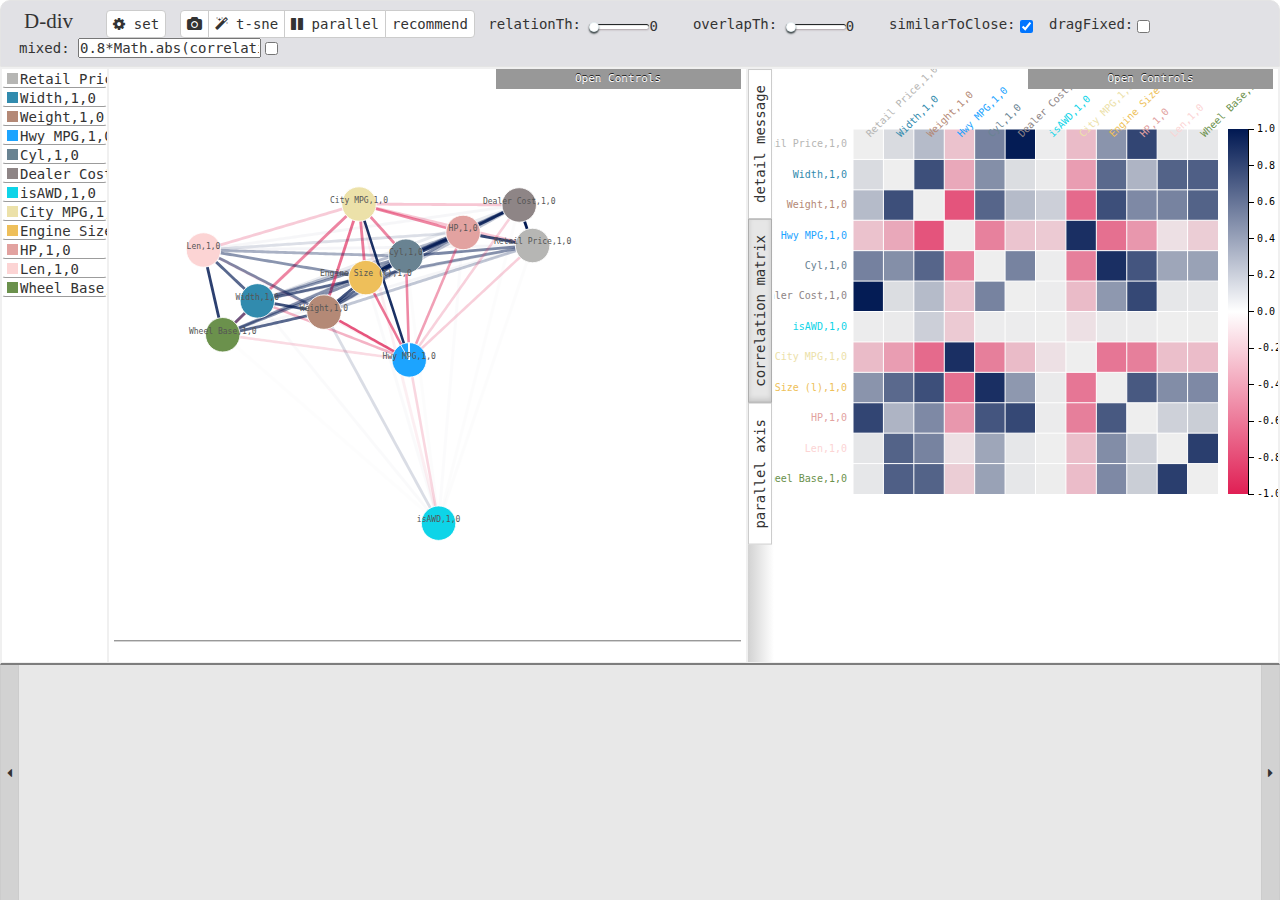
==== commit bb0f6f22: "12-11-2" ====
--- a/index.html
+++ b/index.html
@@ -124,9 +124,9 @@
         <div class="col-md-5 col-xs-5 column full_height m-right">
             <div class="blowUp" style="padding-left: 25px">
                 <div id="myMiddleTabCon" class="tab-content blowUp">
-                    <div class="tab-pane fade in active blowUp" id="myMiddleTabCon1">
+                    <div class="tab-pane fade in  blowUp" id="myMiddleTabCon1">
                     </div>
-                    <div class="tab-pane fade in  blowUp" id="myMiddleTabCon2">
+                    <div class="tab-pane fade in  blowUp active" id="myMiddleTabCon2">
                         <div id="orderRalation" class="blowUp">
                             <svg id="orderRelationMatrix"></svg>
                         </div>
@@ -140,10 +140,10 @@
                 </div>
             </div>
             <ul id="myMiddleTab" class="btn-group">
-                <li class="btn btn-default  active"><a href="#myMiddleTabCon1" data-toggle="tab">
+                <li class="btn btn-default"><a href="#myMiddleTabCon1" data-toggle="tab">
                     detail message</a>
                 </li>
-                <li class="btn btn-default"><a  href="#myMiddleTabCon2" data-toggle="tab">
+                <li class="btn btn-default active"><a  href="#myMiddleTabCon2" data-toggle="tab">
                     correlation matrix</a>
                 </li>
                 <li class=" btn btn-default"><a id="parallelBtn" href="#myMiddleTabCon3" data-toggle="tab">parallel axis</a></li>
--- a/css/mainSet.css
+++ b/css/mainSet.css
@@ -61,7 +61,7 @@
 }
 label .text {
     display: inline-block;
-    width: 70px;
+    margin: 4px;
 }
 #funcOption{
     margin-right: 10px;
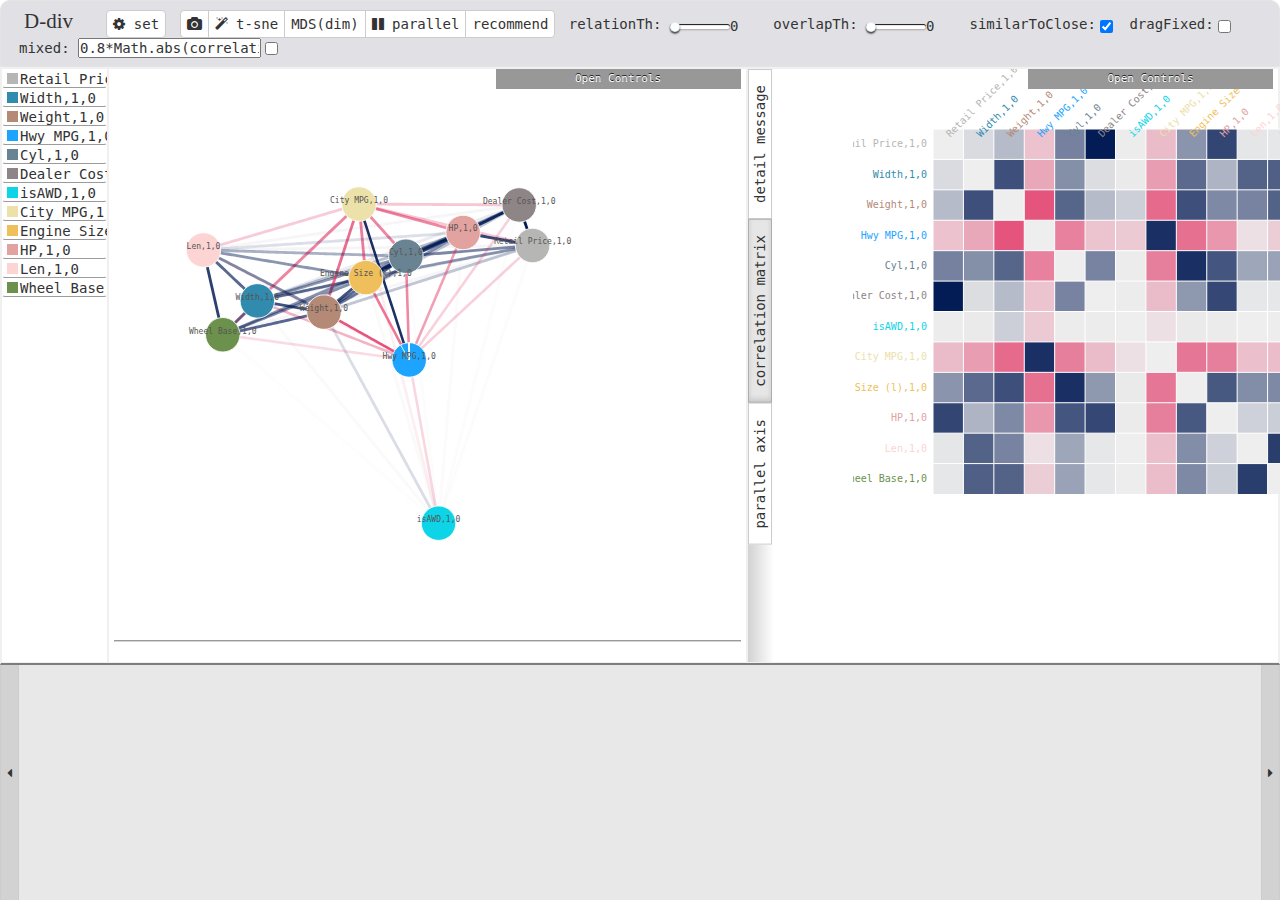
==== commit 63d1891f: "a" ====
--- a/index.html
+++ b/index.html
@@ -78,6 +78,8 @@
                         alt="screenShot"><i class="fa fa-camera"></i></button>
                 <button type="button" onclick="getAllTSNE()" class="btn btn-default tip" alt="t-sne"><i
                         class="fa fa-magic"></i>&nbsp;t-sne
+                </button>
+                <button type="button" onclick="otherGraph_g.new('mdsScatter',myChart_main_data.relation)" class="btn btn-default tip" alt="mds（dim）">MDS(dim)
                 </button>
                 <button type="button" onclick="externalRefreshParallel('all')" class="btn btn-default tip" alt="parallel"><i
                         class="fa fa-pause"></i>&nbsp;parallel
@@ -281,6 +283,7 @@
 <script src="./js/instructions.js"></script>
 <script src="./js/myCommon.js"></script>
 
+<script src="./js/otherSingleGraph/mdsScatter.js"></script>
 <script src="./js/otherSingleGraph/edgeScatter.js"></script>
 <script src="./js/otherSingleGraph/nodeDetail.js"></script>
 <script src="./js/otherSingleGraph/orderRelationMatrix.js"></script>
--- a/css/index.css
+++ b/css/index.css
@@ -1,6 +1,7 @@
 *{
     margin: 0;
     font-family:"monospace", "Arial";
+    font-weight: normal;
 }
 html,body{
     width: 100%;
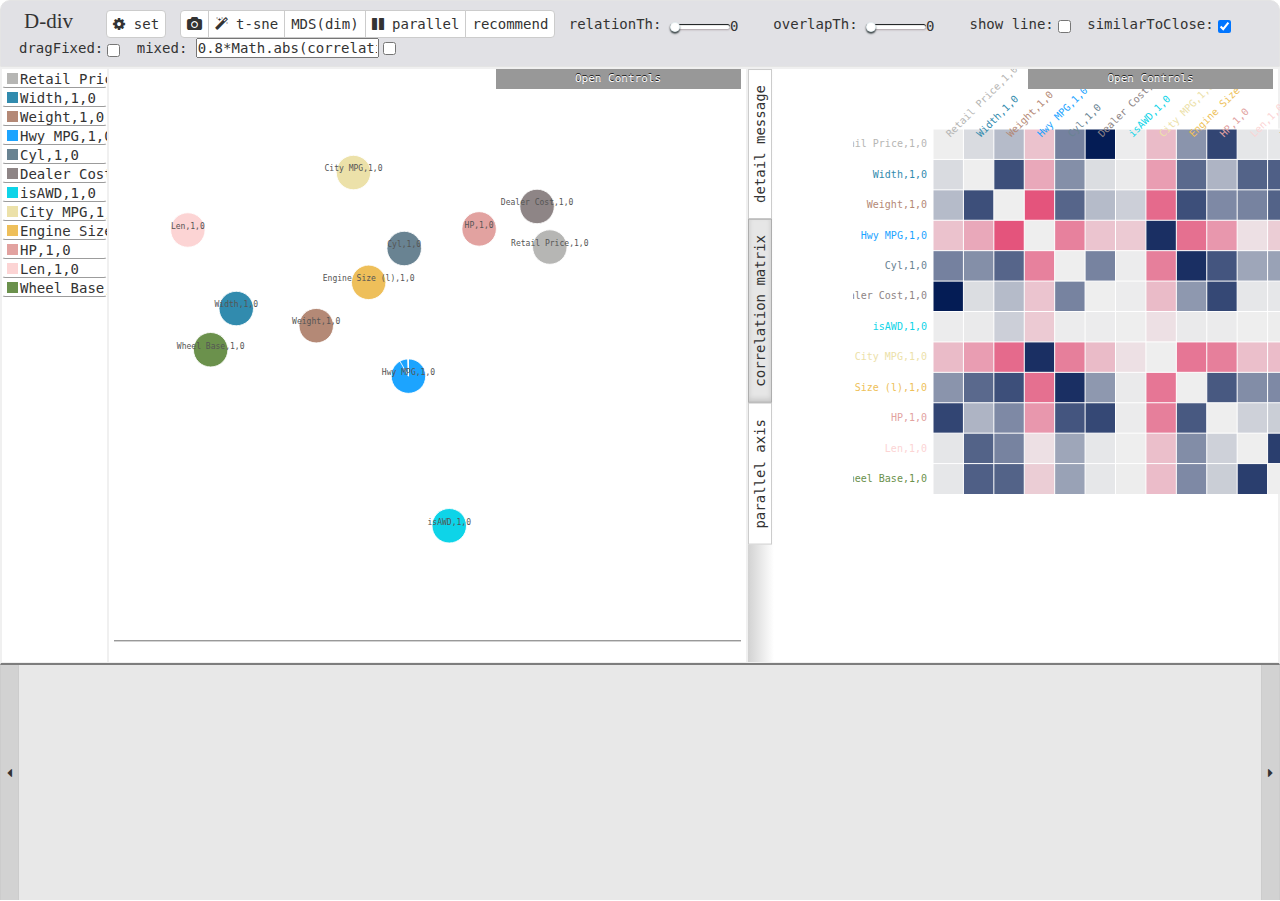
==== commit 823c1a36: "a" ====
--- a/index.html
+++ b/index.html
@@ -92,6 +92,10 @@
             </label>
             <label class="range-inline range-sm left_interval" id="overlapTh">
                 overlapTh: <input type='range' name="" value=0><span class="range-value"></span>
+            </label>
+            <label class="checkbox-inline left_interval">
+                <input type="checkbox" id="inlineCheckbox0" value="isLineShow"
+                       onchange="lineShowClk(event)">show line:
             </label>
             <label class="checkbox-inline left_interval">
                 <input type="checkbox" id="inlineCheckbox1" value="similarToClose" checked=true
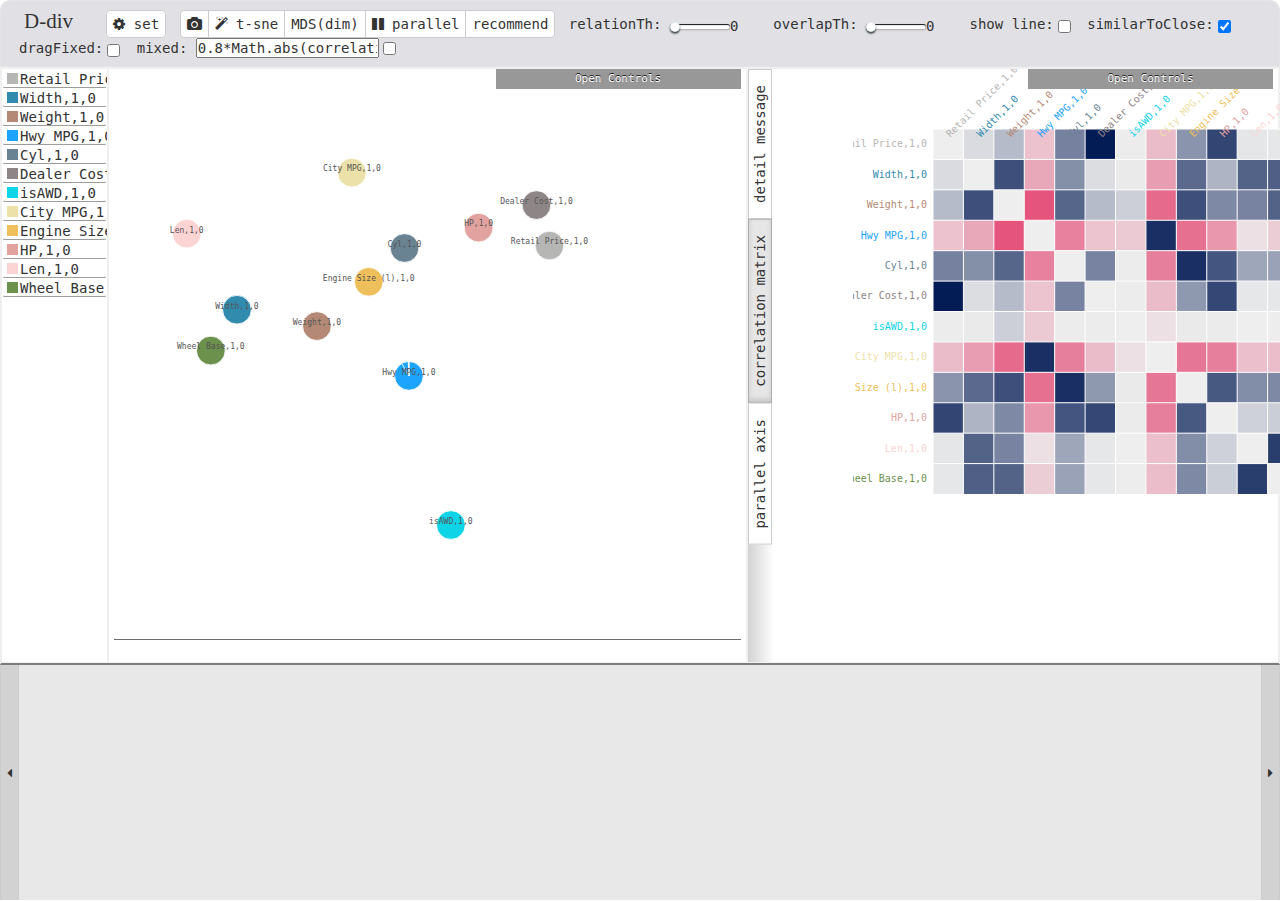
==== commit 5dfdcfd3: "a" ====
--- a/index.html
+++ b/index.html
@@ -146,7 +146,7 @@
                 </div>
             </div>
             <ul id="myMiddleTab" class="btn-group">
-                <li class="btn btn-default"><a href="#myMiddleTabCon1" data-toggle="tab">
+                <li id="rightTab1" class="btn btn-default"><a  href="#myMiddleTabCon1" data-toggle="tab">
                     detail message</a>
                 </li>
                 <li class="btn btn-default active"><a  href="#myMiddleTabCon2" data-toggle="tab">
--- a/css/index.css
+++ b/css/index.css
@@ -143,8 +143,14 @@
     font-size: 17px;
     background-color: #ddd;
     font-weight: 600;
-}
-
+    margin-top: 15px;
+}
+.recommend .second_title
+{
+    background-color: #ede;
+    text-align: center;
+    margin: 0 72px;
+}
 
 #orderRelationMatrix .cell:hover{
     stroke-width:1;
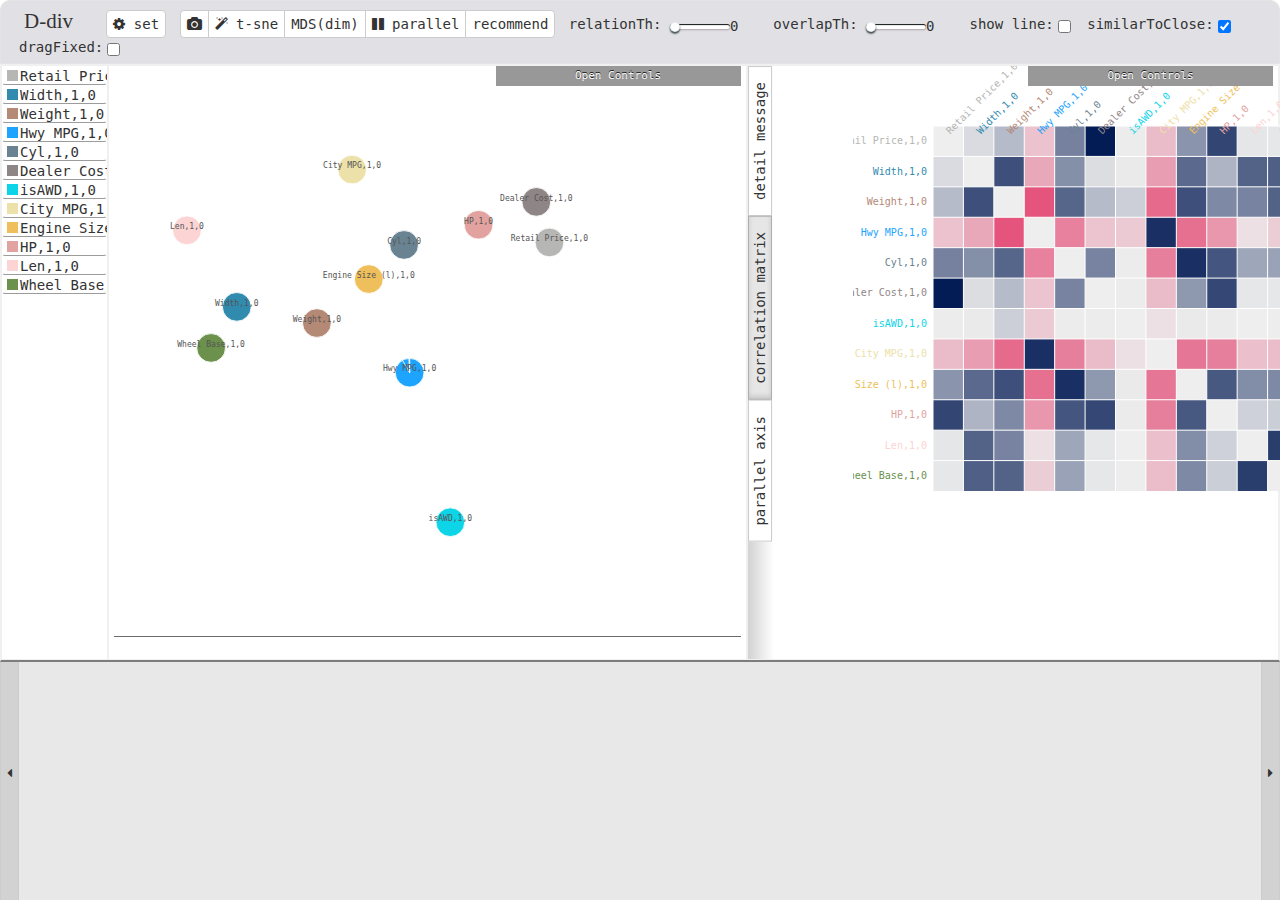
==== commit 4a1e19d9: "a" ====
--- a/index.html
+++ b/index.html
@@ -105,10 +105,12 @@
                 <input type="checkbox" id="inlineCheckbox2" value="dragFixed" onchange="layoutCheckClick(event)">dragFixed:
             </label>
 
-            <label style=""  class="checkbox-inline left_interval">
-                <input type="checkbox" id="inlineCheckbox3" value="mixedFlag" onchange="mixedCheck(event)">mixed:
-                <input type="text" id="inlineInputbox4" value="0.8*Math.abs(correlation)+0.2*overlap" placeholder="0.8*Math.abs(correlation)+0.2*overlap" onchange="makeMixFunction(event)">
-            </label>
+            <!--<label style=""  class="checkbox-inline left_interval">-->
+                <!--<input type="checkbox" id="inlineCheckbox3" value="mixedFlag" onchange="mixedCheck(event)">mixed:-->
+                <!--<input type="text" id="inlineInputbox4" value="0.8*Math.abs(correlation)+0.2*overlap" placeholder="0.8*Math.abs(correlation)+0.2*overlap" onchange="makeMixFunction(event)">-->
+            <!--</label>-->
+
+
             <!--<label class="color-inline left_interval">-->
             <!--color:<input type='color' value="#ff0000" oninput="input(event)">-->
             <!--</label>-->
